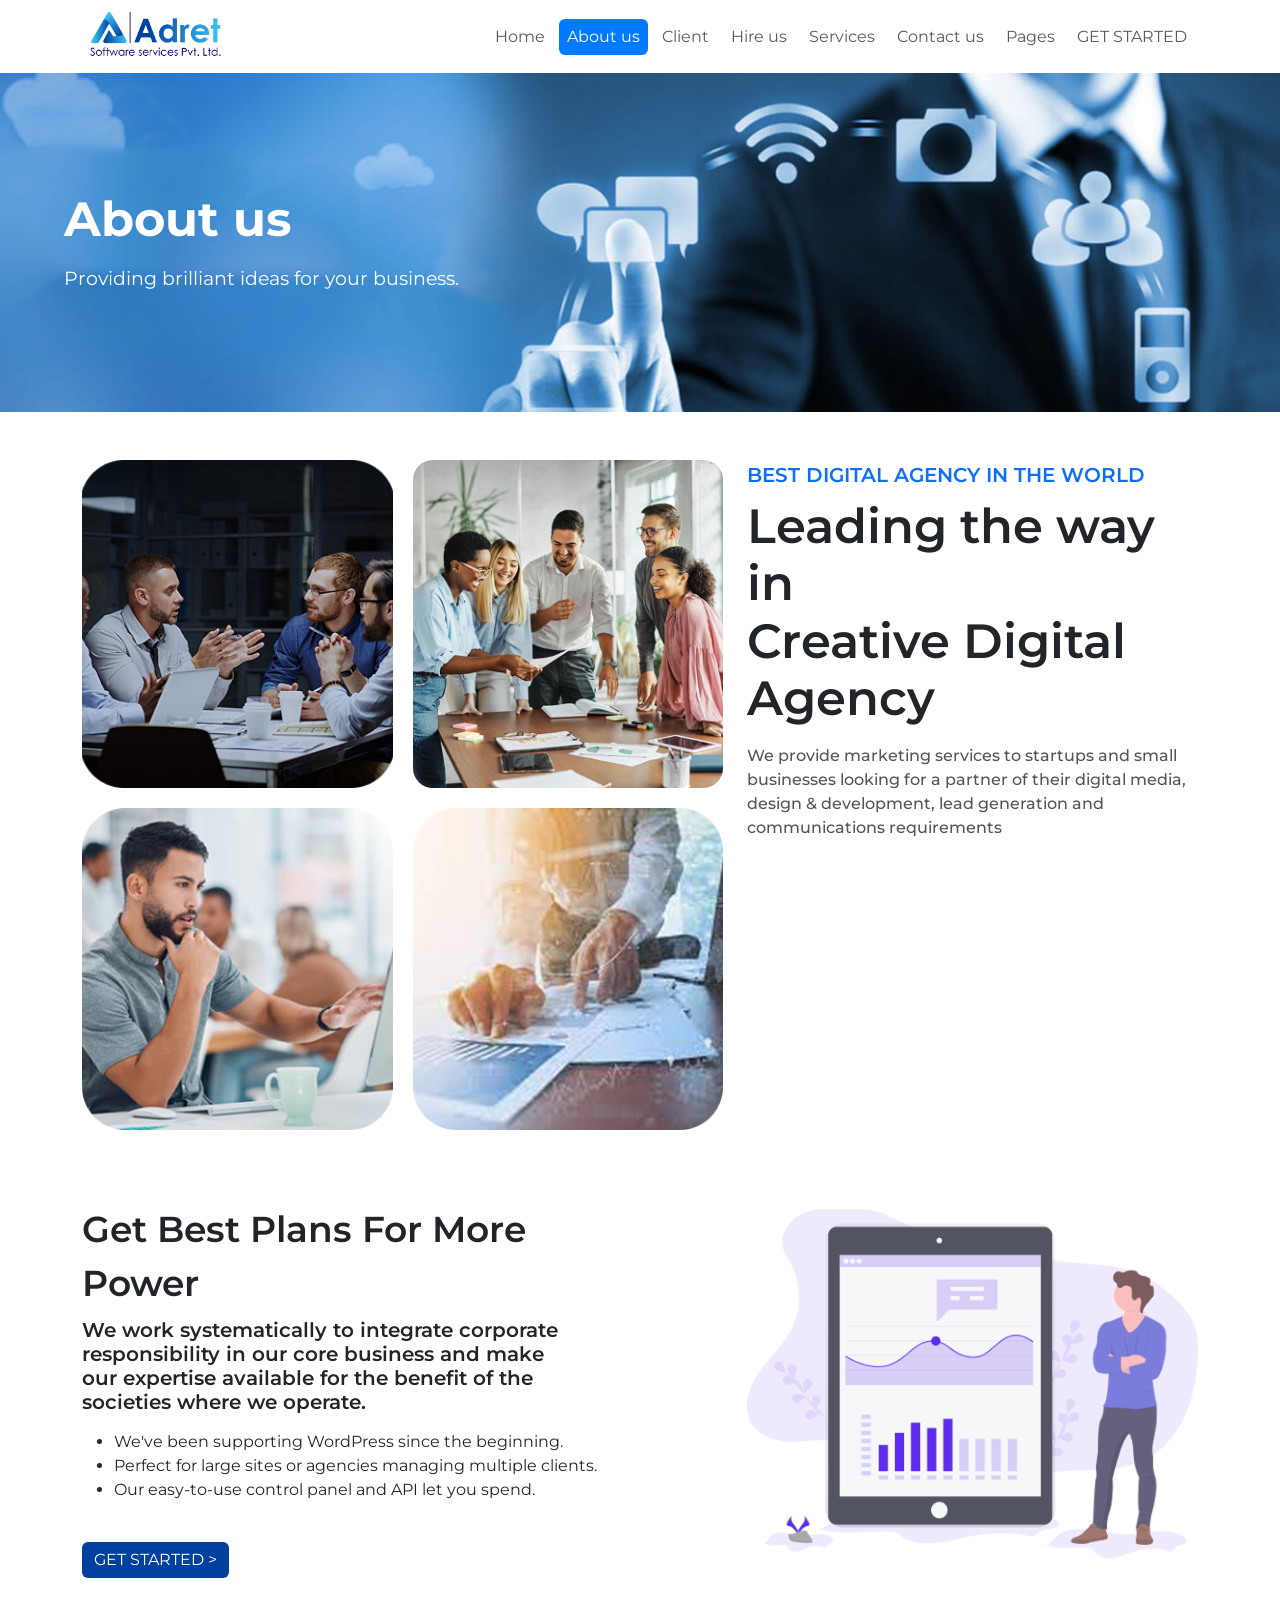
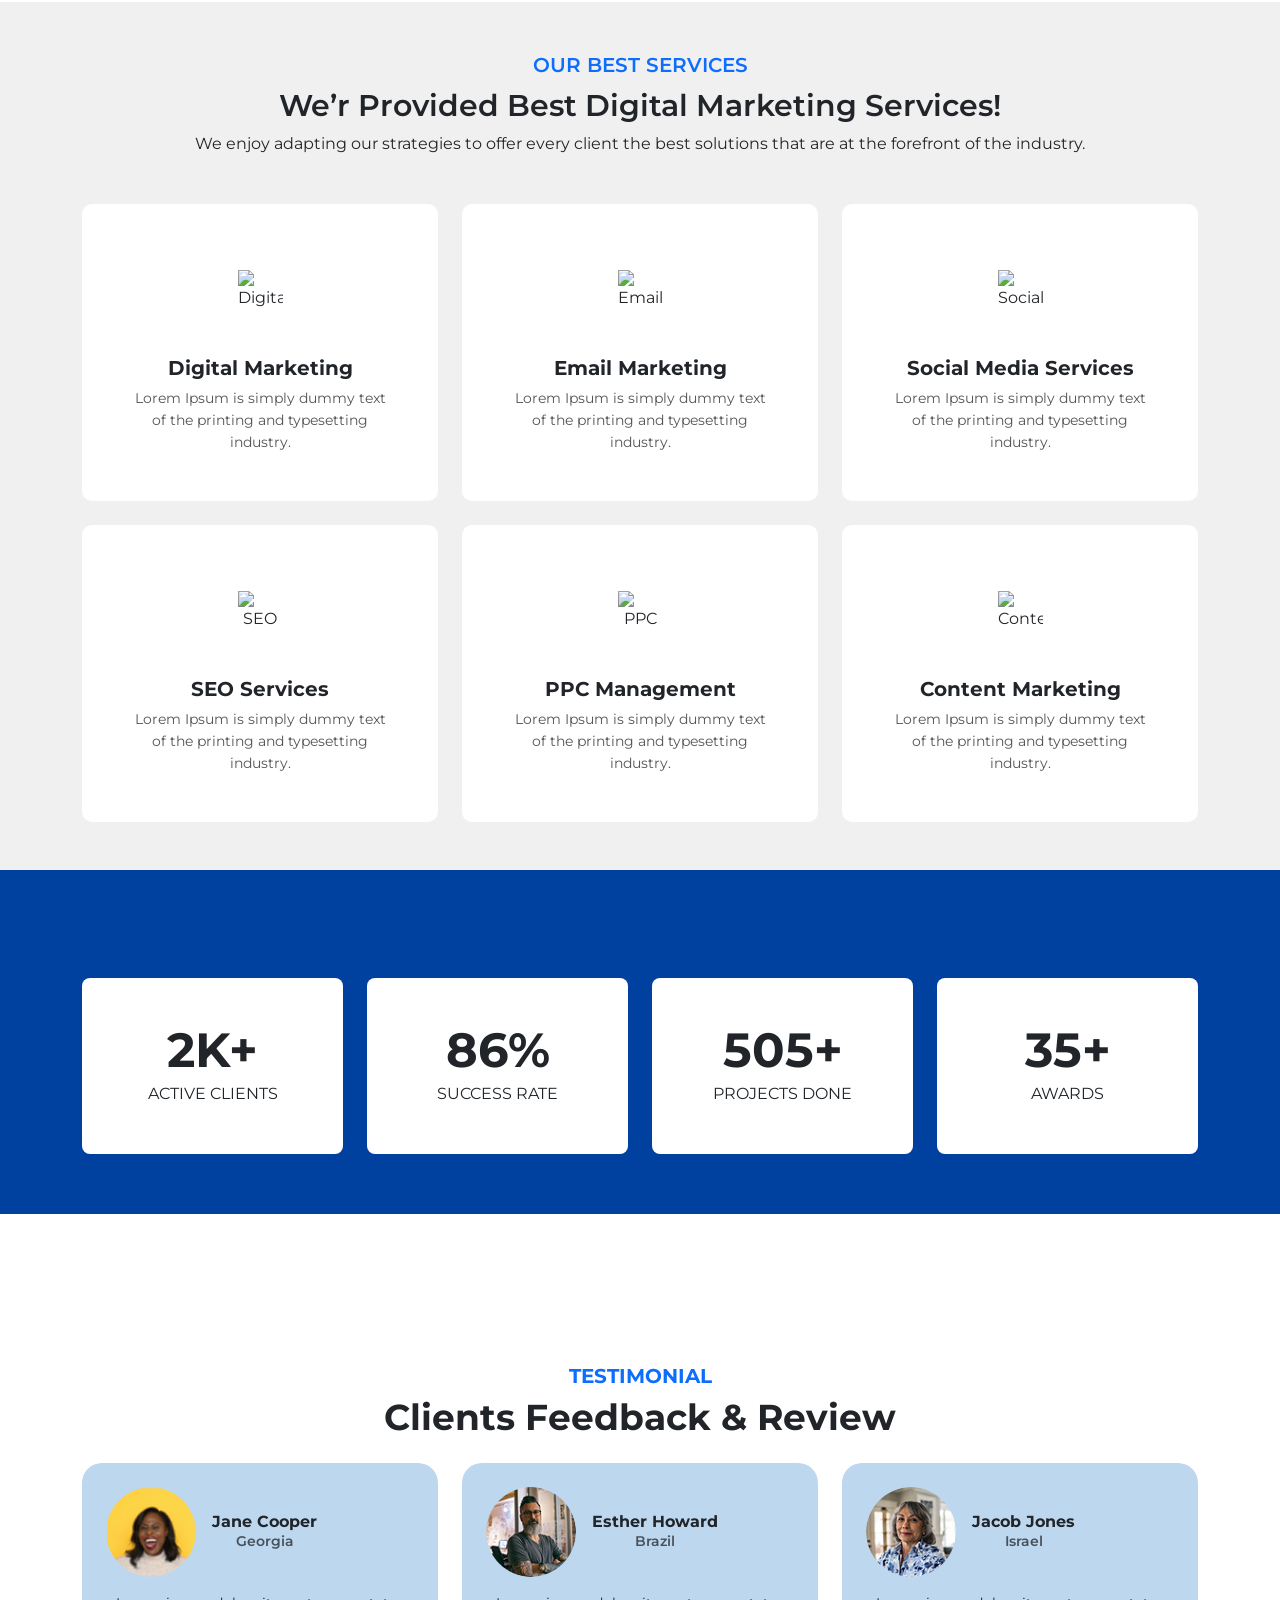
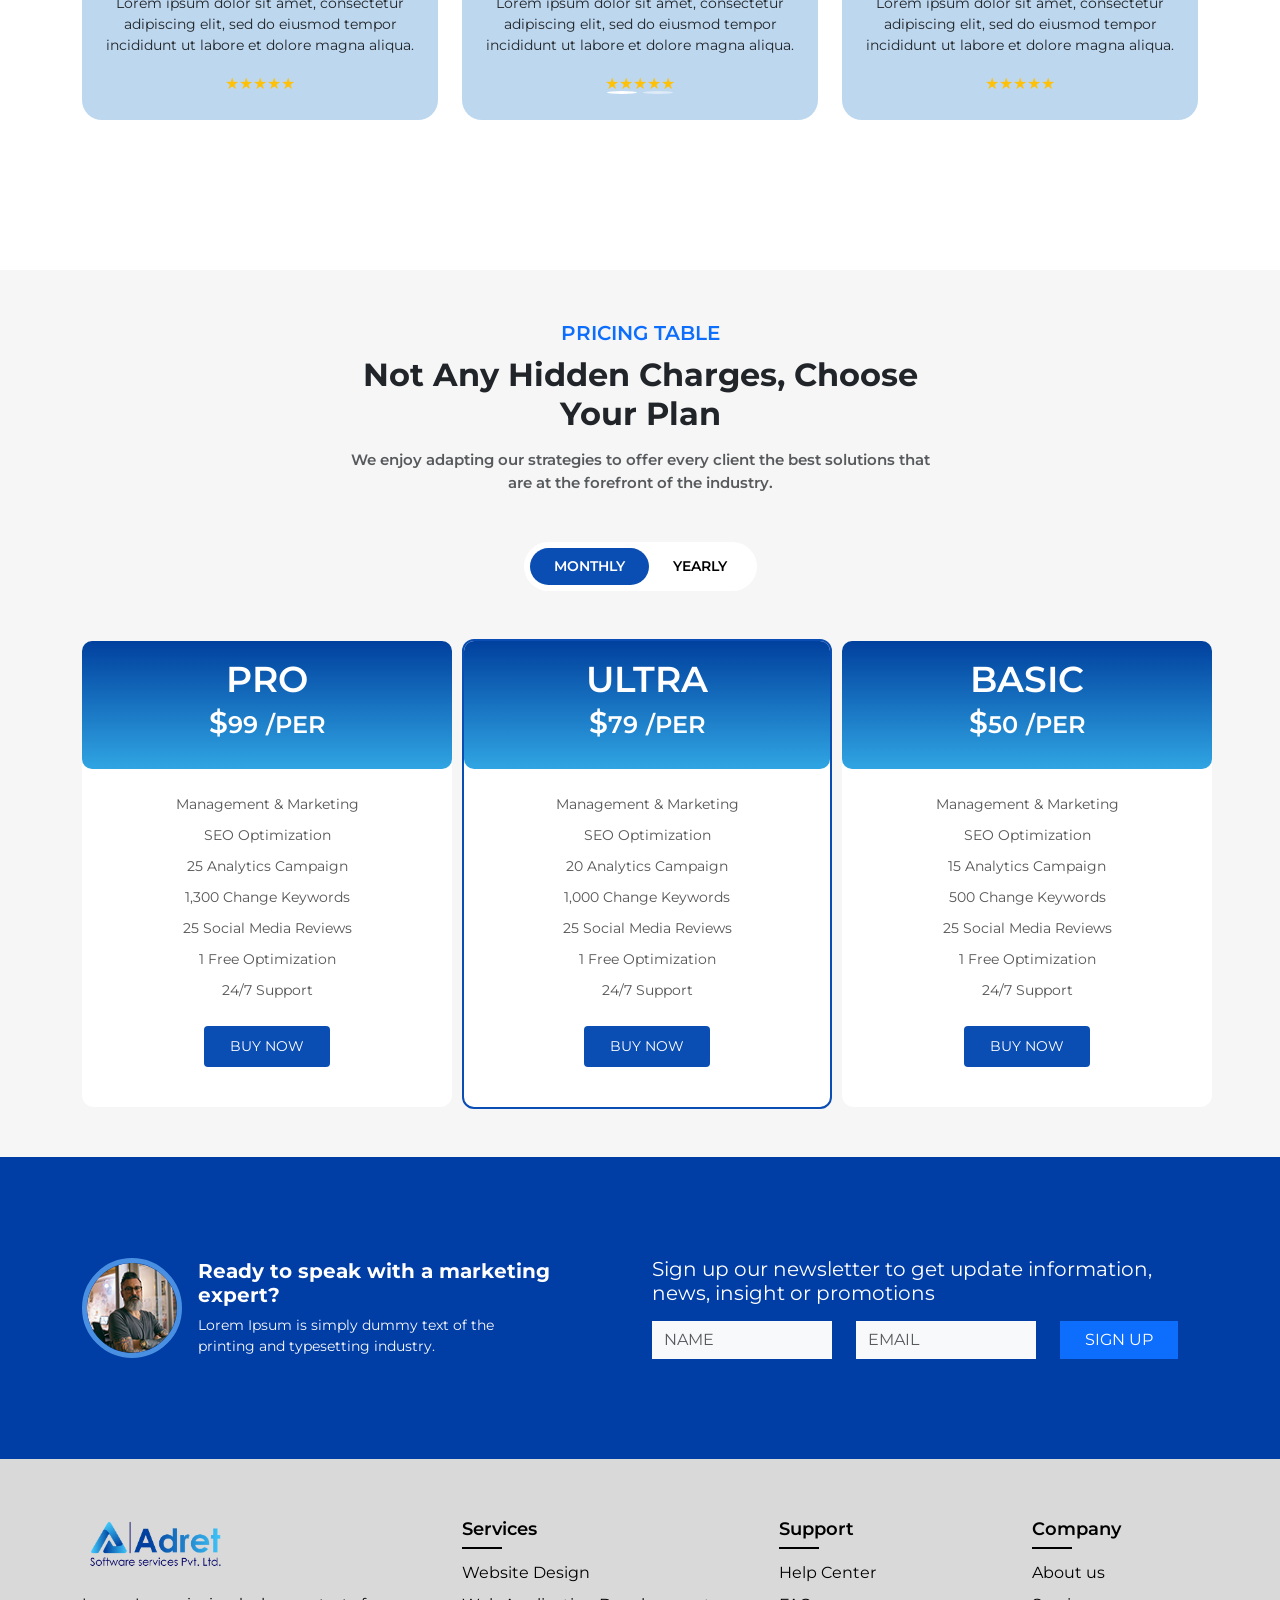
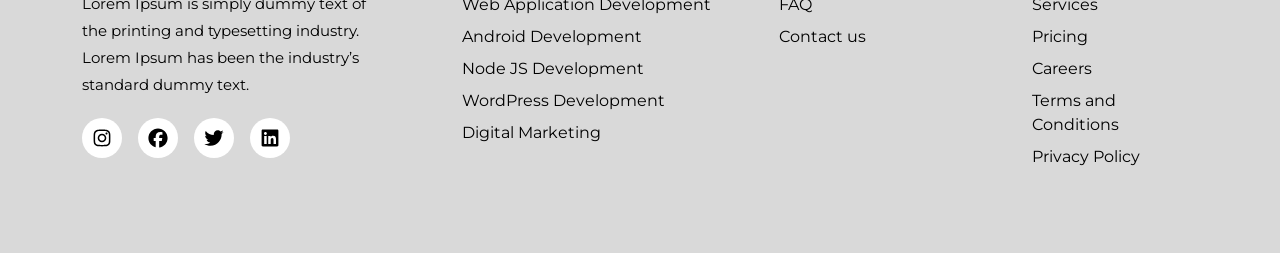
==== Aboutus.html @ 0bc22675 "added abouts us client and contact us page" ====
<!DOCTYPE html>
<html lang="en">

<head>
    <meta charset="UTF-8" />
    <meta name="viewport" content="width=device-width, initial-scale=1.0" />
    <title>Adret Software</title>
    <link rel="stylesheet" href="https://cdnjs.cloudflare.com/ajax/libs/font-awesome/7.0.1/css/all.min.css"
        integrity="sha512-2SwdPD6INVrV/lHTZbO2nodKhrnDdJK9/kg2XD1r9uGqPo1cUbujc+IYdlYdEErWNu69gVcYgdxlmVmzTWnetw=="
        crossorigin="anonymous" referrerpolicy="no-referrer" />

    <link rel="stylesheet" href="./Assets/Css/style.css" />
    <link href="https://cdn.jsdelivr.net/npm/bootstrap@5.0.2/dist/css/bootstrap.min.css" rel="stylesheet"
        integrity="sha384-EVSTQN3/azprG1Anm3QDgpJLIm9Nao0Yz1ztcQTwFspd3yD65VohhpuuCOmLASjC" crossorigin="anonymous" />
    <!-- Font Awesome CDN -->
</head>

<body>
    <!-- navbar -->
    <nav class="navbar navbar-expand-xl navbar-light py-1">
        <div class="container d-flex justify-content-between align-items-center">
            <!-- Left: Logo -->
            <a class="navbar-brand d-flex align-items-center" href="/" style="gap: 6px">
                <img src="./Assets/Images/Adret-Software.png" alt="Adret Logo"
                    style="height: 55px; object-fit: contain; display: block" />
            </a>

            <!-- Toggler (Drawer trigger for mobile) -->
            <button class="navbar-toggler d-xl-none" type="button" data-bs-toggle="offcanvas"
                data-bs-target="#mobileMenu" aria-controls="mobileMenu">
                <span class="navbar-toggler-icon"></span>
            </button>

            <!-- Desktop Navbar -->
            <div class="collapse navbar-collapse justify-content-end d-none d-xl-flex" id="navbarNavAltMarkup">
                <div class="navbar-nav align-items-center">
                    <a class="nav-link " aria-current="page" href="/">Home</a>
                    <a class="nav-link active" href="/Aboutus.html">About us</a>
                    <a class="nav-link" href="/client.html">Client</a>
                    <a class="nav-link" href="/hire-us">Hire us</a>
                    <a class="nav-link " href="/service.html">Services</a>
                    <a class="nav-link" href="/contactUs.html">Contact us</a>
                    <a class="nav-link" href="/pages">Pages</a>
                    <a class="nav-link" href="/get-started">GET STARTED</a>
                </div>
            </div>
        </div>
    </nav>

    <!-- Offcanvas Drawer for Mobile/Tablet -->
    <div class="offcanvas offcanvas-end d-xl-none" tabindex="-1" id="mobileMenu" aria-labelledby="mobileMenuLabel">
        <div class="offcanvas-header">
            <h5 class="offcanvas-title" id="mobileMenuLabel">Menu</h5>
            <button type="button" class="btn-close text-reset" data-bs-dismiss="offcanvas" aria-label="Close"></button>
        </div>
        <div class="offcanvas-body">
            <div class="navbar-nav">
                <a class="nav-link " aria-current="page" href="/">Home</a>
                <a class="nav-link active " href="/about-us">About us</a>
                <a class="nav-link" href="/client.html">Client</a>
                 <a class="nav-link" href="/hire-us">Client Hire us</a>
                <a class="nav-link " href="/service.html">Services</a>
                <a class="nav-link" href="/contact-us">Contact us</a>
                <a class="nav-link" href="/pages">Pages</a>
                <a class="nav-link" href="/get-started">GET STARTED</a>
            </div>
        </div>
    </div>

    <!-- banner section -->
    <div class="about-banner position-relative">
        <img src="./Assets/Images/about banner.png" alt="Banner" class="w-100 d-block service-banner-image" />

        <!-- keep container for alignment -->
        <div class="container">
            <div class="banner-content">
                <h1>About us</h1>
                <p>Providing brilliant ideas for
                    your business.</p>
            </div>
        </div>
    </div>

    <!-- Best Digital   -->

    <section class="creative-agency-section py-5">
        <div class="container">
            <div class="row align-items-start">

                <!-- LEFT : Image Grid -->
                <div class="col-lg-7 col-md-12 mb-4 mb-lg-0">
                    <div class="image-grid">
                        <div class="grid-item">
                            <img src="./Assets/Images/about-01.png" alt="">
                        </div>
                        <div class="grid-item">
                            <img src="./Assets/Images/about-02.png" alt="">
                        </div>
                        <div class="grid-item">
                            <img src="./Assets/Images/about-03.png" alt="">
                        </div>
                        <div class="grid-item">
                            <img src="./Assets/Images/about-04.png" alt="">
                        </div>
                    </div>
                </div>

                <!-- RIGHT : Content -->
                <div class="col-lg-5 col-md-12  ">
                    <p class="text-primary fw-semibold text-uppercase mb-2">
                        Best Digital Agency In The World
                    </p>

                    <h2 class="agency-title mb-3">
                        Leading the way in<br>Creative Digital Agency
                    </h2>

                    <p class="agency-text">
                        We provide marketing services to startups and small businesses
                        looking for a partner of their digital media, design &
                        development, lead generation and communications requirements
                    </p>
                </div>

            </div>
        </div>
    </section>


    <!-- Power-plan -->

    <section class="creative-agency-section py-4">
        <div class="container">
            <div class="row align-items-start">

                <!-- LEFT : Image Grid -->
                <div class="col-lg-7 col-md-12  ">
                    <p class="power-plan-title mb-2">
                        Get Best Plans For More <br class="power"> Power
                    </p>

                    <h2 class="power-title mb-3">
                        We work systematically to integrate corporate responsibility in our core business and make our
                        expertise available for the benefit of the societies where we operate.
                    </h2>

                    <ul class="">
                        <li>We've been supporting WordPress since the beginning.</li>
                        <li>Perfect for large sites or agencies managing multiple clients.</li>
                        <li>Our easy-to-use control panel and API let you spend.</li>
                    </ul>
                    <div class="power-button-div">
                        <button class="btn btn-primary mt-4 power-button">GET STARTED ></button>
                    </div>

                </div>


                <!-- RIGHT : Content -->
                <div class="col-lg-5 col-md-12 mb-4 mb-lg-0">

                    <div class="grid-item">
                        <img src="./Assets/Images/power-plan.png" alt="">
                    </div>


                </div>

            </div>
        </div>
    </section>





    <!-- who we offer  -->

    <section class="contact-section py-5">
        <div class="container text-center">
            <p class="text-uppercase fw-semibold text-primary mb-2">
                Our Best Services
            </p>
            <h2 class="mb-0 offer-h2">We’r Provided Best Digital Marketing Services!</h2>
            <p class=" mt-2 adapting-text">
                We enjoy adapting our strategies to offer every client the
                best solutions that are at the forefront of the industry.
            </p>

            <div class="row g-4 mt-4">
                <!-- Card 1 -->
                <div class="col-lg-4 col-md-6">
                    <div class="servicee-card p-5">
                        <div class="icon-wrapper mb-4">
                            <img src="https://cdn-icons-png.flaticon.com/512/2645/2645897.png"
                                alt="Digital Marketing" />
                        </div>
                        <h5 class="fw-bold">Digital Marketing</h5>
                        <p class="mb-0 offer-para">
                            Lorem Ipsum is simply dummy text of the printing and typesetting
                            industry.
                        </p>
                    </div>
                </div>

                <!-- Card 2 -->
                <div class="col-lg-4 col-md-6">
                    <div class="servicee-card p-5">
                        <div class="icon-wrapper mb-4">
                            <img src="https://cdn-icons-png.flaticon.com/512/646/646094.png" alt="Email Marketing" />
                        </div>
                        <h5 class="fw-bold">Email Marketing</h5>
                        <p class="mb-0 offer-para">
                            Lorem Ipsum is simply dummy text of the printing and typesetting
                            industry.
                        </p>
                    </div>
                </div>

                <!-- Card 3 -->
                <div class="col-lg-4 col-md-6">
                    <div class="servicee-card p-5">
                        <div class="icon-wrapper mb-4">
                            <img src="https://cdn-icons-png.flaticon.com/512/2165/2165004.png" alt="Social Media" />
                        </div>
                        <h5 class="fw-bold">Social Media Services</h5>
                        <p class="mb-0 offer-para">
                            Lorem Ipsum is simply dummy text of the printing and typesetting
                            industry.
                        </p>
                    </div>
                </div>

                <!-- Card 4 -->
                <div class="col-lg-4 col-md-6">
                    <div class="servicee-card p-5">
                        <div class="icon-wrapper mb-4">
                            <img src="https://cdn-icons-png.flaticon.com/512/906/906343.png" alt="SEO Services" />
                        </div>
                        <h5 class="fw-bold">SEO Services</h5>
                        <p class="mb-0 offer-para">
                            Lorem Ipsum is simply dummy text of the printing and typesetting
                            industry.
                        </p>
                    </div>
                </div>

                <!-- Card 5 -->
                <div class="col-lg-4 col-md-6">
                    <div class="servicee-card p-5">
                        <div class="icon-wrapper mb-4">
                            <img src="https://cdn-icons-png.flaticon.com/512/992/992651.png" alt="PPC Management" />
                        </div>
                        <h5 class="fw-bold">PPC Management</h5>
                        <p class="mb-0 offer-para">
                            Lorem Ipsum is simply dummy text of the printing and typesetting
                            industry.
                        </p>
                    </div>
                </div>

                <!-- Card 6 -->
                <div class="col-lg-4 col-md-6">
                    <div class="servicee-card p-5">
                        <div class="icon-wrapper mb-4">
                            <img src="https://cdn-icons-png.flaticon.com/512/2645/2645889.png"
                                alt="Content Marketing" />
                        </div>
                        <h5 class="fw-bold">Content Marketing</h5>
                        <p class="mb-0 offer-para">
                            Lorem Ipsum is simply dummy text of the printing and typesetting
                            industry.
                        </p>
                    </div>
                </div>
            </div>
        </div>
    </section>

    <!-- Awards -->

    <section class="award-section">
        <div class="container">
            <div class="row g-4 mt-4">
                <!-- Card 1 -->
                <div class="col-lg-3 col-md-6">
                    <div class="award-card p-5">

                        <h5 class="fw-bold award-title">2K+</h5>
                        <p class="mb-0 award-content">
                            ACTIVE CLIENTS
                        </p>
                    </div>
                </div>

                <!-- Card 2 -->
                <div class="col-lg-3 col-md-6">
                    <div class="award-card p-5">

                        <h5 class="fw-bold award-title">86%</h5>
                        <p class="mb-0 award-content">
                            SUCCESS RATE
                        </p>
                    </div>
                </div>

                <!-- Card 3 -->
                <div class="col-lg-3 col-md-6">
                    <div class="award-card p-5">

                        <h5 class="fw-bold award-title">505+</h5>
                        <p class="mb-0 award-content">
                            PROJECTS DONE
                        </p>
                    </div>
                </div>

                <!-- Card 4 -->
                <div class="col-lg-3 col-md-6">
                    <div class="award-card p-5">

                        <h5 class="fw-bold award-title">35+</h5>
                        <p class="mb-0 award-content">
                            AWARDS
                        </p>
                    </div>
                </div>


            </div>
        </div>
    </section>





    <!-- Testimonial -->

    <section class="testimonial-section">
        <div class="container text-center">
            <h6 class="text-primary fw-bold mb-2">TESTIMONIAL</h6>
            <h2 class="fw-bold mb-4 testimonial-paragraph">
                Clients Feedback & Review
            </h2>

            <!-- Carousel -->
            <div id="testimonialCarousel" class="carousel slide" data-bs-ride="carousel">
                <div class="carousel-inner">
                    <!-- Slide 1 -->
                    <div class="carousel-item active">
                        <div class="row justify-content-center g-4">
                            <!-- Card 1 -->
                            <div class="col-lg-4 col-md-6 col-12">
                                <div class="testimonial-card p-4">
                                    <div class="d-flex align-items-center mb-3">
                                        <img src="./Assets/Images/Ellipse 14.png" alt="Jane Cooper"
                                            class="testimonial-img me-3" />
                                        <div>
                                            <h6 class="fw-bold mb-0">Jane Cooper</h6>
                                            <p class="text-muted mb-0 small">Georgia</p>
                                        </div>
                                    </div>
                                    <p class="small mb-3">
                                        Lorem ipsum dolor sit amet, consectetur adipiscing elit,
                                        sed do eiusmod tempor incididunt ut labore et dolore magna
                                        aliqua.
                                    </p>
                                    <div class="text-warning">★★★★★</div>
                                </div>
                            </div>

                            <!-- Card 2 -->
                            <div class="col-lg-4 col-md-6 col-12">
                                <div class="testimonial-card p-4">
                                    <div class="d-flex align-items-center mb-3">
                                        <img src="./Assets/Images/Ellipse 20.png" alt="Esther Howard"
                                            class="testimonial-img me-3" />
                                        <div>
                                            <h6 class="fw-bold mb-0">Esther Howard</h6>
                                            <p class="text-muted mb-0 small">Brazil</p>
                                        </div>
                                    </div>
                                    <p class="small mb-3">
                                        Lorem ipsum dolor sit amet, consectetur adipiscing elit,
                                        sed do eiusmod tempor incididunt ut labore et dolore magna
                                        aliqua.
                                    </p>
                                    <div class="text-warning">★★★★★</div>
                                </div>
                            </div>

                            <!-- Card 3 -->
                            <div class="col-lg-4 col-md-6 col-12">
                                <div class="testimonial-card p-4">
                                    <div class="d-flex align-items-center mb-3">
                                        <img src="./Assets/Images/Ellipse 16.png" alt="Jacob Jones"
                                            class="testimonial-img me-3" />
                                        <div>
                                            <h6 class="fw-bold mb-0">Jacob Jones</h6>
                                            <p class="text-muted mb-0 small">Israel</p>
                                        </div>
                                    </div>
                                    <p class="small mb-3">
                                        Lorem ipsum dolor sit amet, consectetur adipiscing elit,
                                        sed do eiusmod tempor incididunt ut labore et dolore magna
                                        aliqua.
                                    </p>
                                    <div class="text-warning">★★★★★</div>
                                </div>
                            </div>
                        </div>
                    </div>

                    <!-- Duplicate slides for carousel looping -->
                    <div class="carousel-item">
                        <div class="row justify-content-center g-4">
                            <!-- Card 1 -->
                            <div class="col-lg-4 col-md-6 col-12">
                                <div class="testimonial-card p-4">
                                    <div class="d-flex align-items-center mb-3">
                                        <img src="./Assets/Images/Ellipse 14.png" alt="Jane Cooper"
                                            class="testimonial-img me-3" />
                                        <div>
                                            <h6 class="fw-bold mb-0">Jane Cooper</h6>
                                            <p class="text-muted mb-0 small">Georgia</p>
                                        </div>
                                    </div>
                                    <p class="small mb-3">
                                        Lorem ipsum dolor sit amet, consectetur adipiscing elit,
                                        sed do eiusmod tempor incididunt ut labore et dolore magna
                                        aliqua.
                                    </p>
                                    <div class="text-warning">★★★★★</div>
                                </div>
                            </div>

                            <!-- Card 2 -->
                            <div class="col-lg-4 col-md-6 col-12">
                                <div class="testimonial-card p-4">
                                    <div class="d-flex align-items-center mb-3">
                                        <img src="./Assets/Images/Ellipse 20.png" alt="Esther Howard"
                                            class="testimonial-img me-3" />
                                        <div>
                                            <h6 class="fw-bold mb-0">Esther Howard</h6>
                                            <p class="text-muted mb-0 small">Brazil</p>
                                        </div>
                                    </div>
                                    <p class="small mb-3">
                                        Lorem ipsum dolor sit amet, consectetur adipiscing elit,
                                        sed do eiusmod tempor incididunt ut labore et dolore magna
                                        aliqua.
                                    </p>
                                    <div class="text-warning">★★★★★</div>
                                </div>
                            </div>

                            <!-- Card 3 -->
                            <div class="col-lg-4 col-md-6 col-12">
                                <div class="testimonial-card p-4">
                                    <div class="d-flex align-items-center mb-3">
                                        <img src="./Assets/Images/Ellipse 16.png" alt="Jacob Jones"
                                            class="testimonial-img me-3" />
                                        <div>
                                            <h6 class="fw-bold mb-0">Jacob Jones</h6>
                                            <p class="text-muted mb-0 small">Israel</p>
                                        </div>
                                    </div>
                                    <p class="small mb-3">
                                        Lorem ipsum dolor sit amet, consectetur adipiscing elit,
                                        sed do eiusmod tempor incididunt ut labore et dolore magna
                                        aliqua.
                                    </p>
                                    <div class="text-warning">★★★★★</div>
                                </div>
                            </div>
                        </div>
                    </div>
                </div>

                <!-- Dots -->
                <div class="carousel-indicators mt-4">
                    <button type="button" data-bs-target="#testimonialCarousel" data-bs-slide-to="0"
                        class="active"></button>
                    <button type="button" data-bs-target="#testimonialCarousel" data-bs-slide-to="1"></button>
                </div>
            </div>
        </div>
    </section>

    <!-- pricing Table -->

    <section class="pricing-table py-5">
        <div class="container">
            <!-- Heading -->
            <div class="text-center mb-5">
                <p class="text-uppercase text-primary fw-semibold mb-2">
                    Pricing Table
                </p>
                <h2 class="fw-bold mb-3">
                    Not Any Hidden Charges, Choose<br>
                    Your Plan
                </h2>
                <p class="text-muted mx-auto pricing-desc">
                    We enjoy adapting our strategies to offer every client the best
                    solutions that are at the forefront of the industry.
                </p>
            </div>

            <!-- Toggle -->
            <div class="pricing-toggle mb-5">
                <button class="toggle-btn active" data-plan="monthly">MONTHLY</button>
                <button class="toggle-btn" data-plan="yearly">YEARLY</button>
            </div>

            <!-- Cards -->
            <div class="row g-4 justify-content-center align-items-center">
                <!-- PRO -->
                <div class="col-lg-4 col-md-12">
                    <div class="pricing-card">
                        <div class="pricing-header">
                            <h4>PRO</h4>
                            <h3>
                                $<span class="price" data-monthly="99" data-yearly="899">99</span>
                                <span>/PER</span>
                            </h3>
                        </div>
                        <ul>
                            <li>Management & Marketing</li>
                            <li>SEO Optimization</li>
                            <li>25 Analytics Campaign</li>
                            <li>1,300 Change Keywords</li>
                            <li>25 Social Media Reviews</li>
                            <li>1 Free Optimization</li>
                            <li>24/7 Support</li>
                        </ul>
                        <a href="#" class="btn btn-primary">BUY NOW</a>
                    </div>
                </div>

                <!-- ULTRA -->
                <div class="col-lg-4 col-md-12">
                    <div class="pricing-card active">
                        <div class="pricing-header">
                            <h4>ULTRA</h4>
                            <h3>
                                $<span class="price" data-monthly="79" data-yearly="699">79</span>
                                <span>/PER</span>
                            </h3>
                        </div>
                        <ul>
                            <li>Management & Marketing</li>
                            <li>SEO Optimization</li>
                            <li>20 Analytics Campaign</li>
                            <li>1,000 Change Keywords</li>
                            <li>25 Social Media Reviews</li>
                            <li>1 Free Optimization</li>
                            <li>24/7 Support</li>
                        </ul>
                        <a href="#" class="btn btn-primary">BUY NOW</a>
                    </div>
                </div>

                <!-- BASIC -->
                <div class="col-lg-4 col-md-12">
                    <div class="pricing-card">
                        <div class="pricing-header">
                            <h4>BASIC</h4>
                            <h3>
                                $<span class="price" data-monthly="50" data-yearly="499">50</span>
                                <span>/PER</span>
                            </h3>
                        </div>
                        <ul>
                            <li>Management & Marketing</li>
                            <li>SEO Optimization</li>
                            <li>15 Analytics Campaign</li>
                            <li>500 Change Keywords</li>
                            <li>25 Social Media Reviews</li>
                            <li>1 Free Optimization</li>
                            <li>24/7 Support</li>
                        </ul>
                        <a href="#" class="btn btn-primary">BUY NOW</a>
                    </div>
                </div>
            </div>
        </div>
    </section>




    <!--marketing expert section -->

    <section class="expert-section">
        <div class="container">
            <div class="row align-items-center text-white">
                <!-- Left Content -->
                <div class="col-lg-6 col-md-12 d-flex align-items-center mb-4 mb-lg-0">
                    <div class="d-flex align-items-center">
                        <div class="me-3">
                            <img src="./Assets/Images/Ellipse 20.png" alt="Expert" class="expert-img" />
                        </div>
                        <div>
                            <h5 class="fw-bold mb-2 section-h2">
                                Ready to speak with a marketing expert?
                            </h5>
                            <p class="mb-0 small text-light section-para">
                                Lorem Ipsum is simply dummy text of the printing and
                                typesetting industry.
                            </p>
                        </div>
                    </div>
                </div>

                <!-- Right Content -->
                <div class="col-lg-6 col-md-12">
                    <h6 class="fw-normal mb-3 right-heading">
                        Sign up our newsletter to get update information, news, insight or
                        promotions
                    </h6>
                    <form class="d-flex flex-wrap gap-4">
                        <input type="text" class="form-control bg-light border-0 rounded-0" style="width: 180px"
                            placeholder="NAME" />
                        <input type="email" class="form-control bg-light border-0 rounded-0" style="width: 180px"
                            placeholder="EMAIL" />

                        <button type="submit" class="btn btn-primary rounded-0 px-4">
                            SIGN UP
                        </button>
                    </form>
                </div>
            </div>
        </div>
    </section>

    <!-- footer -->

    <footer class="footer ">
        <div class="container">
            <div class="row">
                <!-- Logo Section (4 columns) -->
                <div class="col-lg-4 col-md-12 mb-4 text-center text-lg-start">
                    <img src="./Assets/Images/Adret-Software.png" alt="Adret Logo" class="mb-3"
                        style="max-width: 150px" />
                    <p class="footer-paragraph">
                        Lorem Ipsum is simply dummy text of the printing and typesetting
                        industry. Lorem Ipsum has been the industry’s standard dummy text.
                    </p>

                    <div class="social-icons mt-3 d-flex justify-content-center justify-content-lg-start gap-3">
                        <a href="#"><img src="./Assets/Images/instagram-brands-solid-full.svg" alt="" /></a>
                        <a href="#"><img src="./Assets/Images/facebook-brands-solid-full.svg" alt="" /></a>
                        <a href="#"><img src="./Assets/Images/twitter-brands-solid-full.svg" alt="" /></a>
                        <a href="#"><img src="./Assets/Images/linkedin-brands-solid-full.svg" alt="" /></a>
                    </div>

                    <!-- Social Icons Below Paragraph -->
                </div>

                <!-- Links Section (8 columns divided into 3) -->
                <div class="col-lg-8 col-md-12">
                    <div class="row">
                        <div class="col-md-5 col-12 mb-4 mb-md-0">
                            <h5>Services</h5>
                            <ul class="list-unstyled">
                                <li><a href="#" class="text-black">Website Design</a></li>
                                <li>
                                    <a href="#" class="text-black">Web Application Development</a>
                                </li>
                                <li>
                                    <a href="#" class="text-black">Android Development</a>
                                </li>
                                <li>
                                    <a href="#" class="text-black">Node JS Development</a>
                                </li>
                                <li>
                                    <a href="#" class="text-black">WordPress Development</a>
                                </li>
                                <li><a href="#" class="text-black">Digital Marketing</a></li>
                            </ul>
                        </div>
                        <div class="col-md-4 col-12 mb-4 mb-md-0">
                            <h5>Support</h5>
                            <ul class="list-unstyled">
                                <li><a href="#" class="text-black">Help Center</a></li>
                                <li><a href="#" class="text-black">FAQ</a></li>
                                <li><a href="#" class="text-black">Contact us</a></li>
                            </ul>
                        </div>
                        <div class="col-md-3 col-12 mb-4 mb-md-0">
                            <h5>Company</h5>
                            <ul class="list-unstyled">
                                <li><a href="#" class="text-black">About us</a></li>
                                <li><a href="#" class="text-black">Services</a></li>
                                <li><a href="#" class="text-black">Pricing</a></li>
                                <li><a href="#" class="text-black">Careers</a></li>
                                <li>
                                    <a href="#" class="text-black">Terms and Conditions</a>
                                </li>
                                <li><a href="#" class="text-black">Privacy Policy</a></li>
                            </ul>
                        </div>
                    </div>
                </div>
            </div>
        </div>
    </footer>

    <!-- bootstrap javascript -->
    <script src="https://cdn.jsdelivr.net/npm/bootstrap@5.0.2/dist/js/bootstrap.bundle.min.js"
        integrity="sha384-MrcW6ZMFYlzcLA8Nl+NtUVF0sA7MsXsP1UyJoMp4YLEuNSfAP+JcXn/tWtIaxVXM"
        crossorigin="anonymous"></script>
    <script>
        const toggleButtons = document.querySelectorAll(".toggle-btn");
        const prices = document.querySelectorAll(".price");

        toggleButtons.forEach(button => {
            button.addEventListener("click", () => {
                toggleButtons.forEach(btn => btn.classList.remove("active"));
                button.classList.add("active");

                const plan = button.dataset.plan;

                prices.forEach(price => {
                    price.textContent =
                        plan === "monthly"
                            ? price.dataset.monthly
                            : price.dataset.yearly;
                });
            });
        });
    </script>

</body>

</html>
---- Assets/Css/style.css ----
/* Import Montserrat Font */
@import url('https://fonts.googleapis.com/css2?family=Montserrat:wght@300;400;500;600;700&display=swap');

body {
  margin: 0;
  padding: 0;
  box-sizing: border-box;
}

/* Global Font */
* {
  font-family: 'Montserrat', sans-serif !important;
  box-sizing: border-box;
}

/* Navbar Active Link */
.navbar-nav .nav-link.active {
  background-color: #007bff;
  /* Bootstrap primary blue */
  color: #fff !important;
  border-radius: 6px;
  padding: 6px 14px;
}

.offcanvas .navbar-nav .nav-link.active {
  background-color: #007bff;
  color: #ffffff !important;
}


.navbar-nav .nav-link {
  margin: 0 3px;
  /* horizontal space between links */
  padding: 6px 2px;
  /* a bit of internal padding for clickable area */
  border-radius: 6px;
  transition: all 0.3s ease;
}

/* ===== Navbar Fix: Keep Logo and Hamburger in Same Line ===== */

.navbar {
  position: relative;
  z-index: 10;

}

.navbar .container,
.navbar .container-fluid {
  display: flex !important;
  justify-content: space-between !important;
  align-items: center !important;
  flex-wrap: nowrap !important;
  /* prevents wrapping */
}

.navbar-brand {
  display: flex;
  align-items: center;
  margin: 0;
  flex-direction: row !important;
}

.navbar-toggler {
  margin-left: auto;
  /* pushes toggler to right */
  border: none;
}

/* optional: adjust spacing for smaller screens */
@media (max-width: 768px) {
  .navbar {
    padding: 0.5rem 1rem;
  }

  .navbar-brand img {
    height: 48px !important;
  }
}

/* === Mobile Drawer Styling === */
.offcanvas {
  background-color: #ffffff;
  width: 200px;
  /* drawer width */
}

.offcanvas .nav-link {
  color: #000 !important;
  font-weight: 600;
  margin: 10px 0;
}

.offcanvas .nav-link.active {
  color: #0a4db3 !important;
}




.banner {
  position: relative;
  width: 100%;
  overflow: hidden;
}

.banner img {
  width: 100%;
  height: auto;
  display: block;
}

/* Banner content on the left */
.banner-content {
  position: absolute;
  top: 50%;
  left: 5%;
  transform: translateY(-50%);
  text-align: left;
  color: white;
  width: 100% !important;
  z-index: 2;
}

.banner-content h2 {
  color: #fff;
}

/* Optional overlay for better text visibility */
.banner::after {
  content: "";
  position: absolute;
  top: 0;
  left: 0;
  width: 100%;
  height: 100%;
  background: rgba(0, 0, 0, 0.4);
  z-index: 1;
}

h2 {
  font-size: 36px;
  font-weight: bold;
  color: #fff;
}

.banner-content h1 {
  font-size: 48px;
  font-weight: bold;
  margin: 15px 0px;
}

.banner-content p {
  font-size: 1.2rem;
  line-height: 1.5;
}

/* ===== Responsive ===== */

/* Tablet */
@media (max-width: 992px) {
  .banner-content {
    left: 5%;
    max-width: 60%;
  }

  .banner-content h1 {
    font-size: 2rem;
  }

  .banner-content p {
    font-size: 1rem;
  }

  .banner {
    position: relative;
    width: 100%;
    overflow: hidden;
    height: 350px;
  }
}

/* Mobile */
@media (max-width: 576px) {
  .banner-content {
    top: auto;
    bottom: 10%;
    left: 50%;
    transform: translateX(-50%);
    text-align: center;
    max-width: 90%;
  }

  .banner-content h1 {
    font-size: 1.6rem;
  }

  .banner-content p {
    font-size: 0.95rem;
  }

  .banner img {
    width: 100%;
    height: auto;
    display: block;
    height: 100%;
  }
}

.content-section {
  background-color: white;
  padding: 80px 0;
}

.text-section h2 {
  font-size: 36px;
  color: #000000;
  /* accent color, change as needed */
  font-weight: 600;
  max-width: 400px;
  margin: 20px 0px;
  font-family: Montserrat;
}

.text-section h4 {
  font-size: 20px;
  font-weight: 600;
  margin-top: 0px;
  margin-bottom: 20px;
  color: #00409E;
  font-family: Montserrat;
}

.text-section p {
  font-size: 20px;
  color: #000000;
  margin-bottom: 25px;
  line-height: 1.6;
  font-family: Montserrat;
  font-weight: 500;
  max-width: 500px;
}

.text-section .btn {
  background-color: #00409E;
  color: white;
  padding: 10px 25px;
  border: none;
  transition: all 0.3s ease;
  font-size: 15px;
  font-weight: 600;
}

.text-section .btn:hover {
  background-color: #0056b3;
}

/* Responsive adjustments */
@media (max-width: 768px) {
  .text-section {
    text-align: center;
    margin-bottom: 30px;

  }

  .content-section {
    padding: 50px 0px;
  }

  .text-section h1 {
    font-size: 2rem;
    text-align: center;
    max-width: 100% !important;
  }

  .text-section p {
    font-size: 1rem;
    text-align: center;
    max-width: 100%;
  }

  .text-section h2 {
    font-size: 28px;
  }
}

.experience-tag {
  position: absolute;
  bottom: -90px;
  right: -90px;
  background-color: #fff;
  color: #00409E;
  width: 150px;
  height: 150px;
  border-radius: 50%;
  display: flex;
  flex-direction: column;
  align-items: center;
  justify-content: center;
  text-align: center;
  box-shadow: 0 4px 15px rgba(0, 0, 0, 0.2);
}

.experience-tag h3 {
  font-size: 2rem;
  font-weight: 700;
  margin: 0;
  margin-bottom: 5px;
}

.experience-tag p {
  font-size: 0.9rem;
  margin: 0;
}

/* Responsive */
@media (max-width: 768px) {
  .text-section {
    text-align: center;
    margin-bottom: 40px;
  }

  .experience-tag {
    position: static;
    margin: 20px auto 0;
  }
}

/* didgital solution */

.main-section {
  background-color: #F0F0F0;
  /* main div background */
  padding: 60px 0px;
}

.heading {
  color: #000;
  margin-bottom: 36px;
  font-weight: 600;
  max-width: 715px;

}

.header-section {
  width: 100%;
  text-align: center;
  margin-bottom: 50px;
}

.heading {
  width: 715px;
  margin: 0 auto;
  font-family: Montserrat;
}


/* Card Styling */
.card {
  border-radius: 10px;
  box-shadow: 0 4px 12px rgba(0, 0, 0, 0.1);
  transition: transform 0.2s;
  background-color: #00409E !important;
}

.card:hover {
  transform: translateY(-5px);
}

.card-body h5 {
  font-weight: 600;
}

.card-body p {
  color: #fff;
}

@media (max-width: 992px) {

  /* tablets */
  .heading {
    width: 100%;
    /* almost full width */
    font-size: 1.8rem;
  }
}

@media (max-width: 576px) {

  /* mobiles */
  .heading {
    width: 100%;
    font-size: 1.5rem;
  }
}

.custom-card {
  background-color: #00409E;
  color: #fff;
  border-radius: 10px;
  height: 100%;
  box-shadow: 0 4px 12px rgba(0, 0, 0, 0.1);
  transition: transform 0.3s;
}

.custom-card:hover {
  transform: translateY(-5px);
}

.card-icon {
  width: 80px;
  height: 80px;
  object-fit: contain;
  margin-bottom: 10px;
}

/* Responsive spacing for small screens */
@media (max-width: 576px) {
  .custom-card {
    padding: 20px;
  }

  .card-icon {
    width: 40px;
    height: 40px;
  }
}

.main-section-potential {
  background-color: #fff;
  padding: 60px 0px;
}

.custom-card-potential {
  background-color: #F0F0F0;
}

.card-icon-potential {
  width: 60px;
  height: 60px;
}

.custom-card-potential {
  background-color: #F0F0F0;
  /* Blue background */
  border-radius: 15px;
  /* Rounded corners for the card */
  text-align: center;
  padding: 2rem;
  color: #000;
  /* White text for contrast */
  position: relative;
  min-height: 320px;
}

.card-icon-potential {
  width: 100px;
  /* Icon size */
  height: 100px;
  border-radius: 50%;
  /* Makes the image circular */
  object-fit: cover;
  display: block;
  margin: 0 auto 1rem;
  /* Centers the icon and adds bottom margin */
  background-color: #00409E;
  /* Optional: white circle behind icon */
  padding: 10px;
  /* Optional: spacing inside the circle */
}


/* ---------- CLEAN FOOTER STYLE ---------- */
.footer {
  background-color: #D9D9D9;
  /* Light grey background */
  color: #000;
  /* Default black text */
  padding: 60px 0;
  font-family: "Poppins", sans-serif;
}

/* Headings (Services, Support, Company) */
.footer h5 {
  font-size: 18px;
  font-weight: 600;
  margin-bottom: 20px;
  color: #000;
  position: relative;
}

.footer h5::after {
  content: "";
  position: absolute;
  bottom: -8px;
  left: 0;
  width: 40px;
  height: 2px;
  background-color: #000;
  /* Blue accent underline */
}

/* Paragraphs */
.footer p {
  font-size: 15px;
  line-height: 1.8;
  color: #000;
  margin-bottom: 20px;
  max-width: 100%;
}

/* Anchor links */
.footer a {
  color: #000;
  /* Black links */
  text-decoration: none;
  display: inline-block;
  margin-bottom: 8px;
  transition: all 0.3s ease;
}

.footer a:hover {
  color: #0d6efd;
  /* Blue hover */
  transform: translateX(3px);
}

/* Social Icons */
.footer .social-icons {
  display: flex;
  align-items: center;
  gap: 12px;
}

.footer .social-icons a {
  color: #000;
  font-size: 18px;
  transition: all 0.3s ease;
}

.footer .social-icons a:hover {
  color: #0d6efd;
  transform: translateY(-2px);
}

/* Logo */
.footer img.footer-logo {
  max-width: 160px;
  margin-bottom: 15px;
}

/* Responsive Layout */
@media (max-width: 991px) {
  .footer {
    text-align: center;
  }

  .footer .social-icons {
    justify-content: center;
  }

  .footer h5::after {
    left: 50%;
    transform: translateX(-50%);
  }

  .footer p {
    font-size: 14px;
    max-width: 100% !important;
  }
}

@media (max-width: 576px) {
  .footer {
    padding: 0px 0;
  }

  .footer p {
    font-size: 14px;
    max-width: 100%;
  }
}

.footer .social-icons a {
  display: inline-flex;
  align-items: center;
  justify-content: center;
  width: 40px;
  height: 40px;
  background-color: #fff;
  /* Blue background */
  color: #fff;
  border-radius: 50%;
  transition: transform 0.3s, background-color 0.3s;
  text-decoration: none;
}

.footer .social-icons a:hover {
  transform: translateY(-3px);
  background-color: #00409E;
  /* Yellow on hover */
  color: #fff;
}

.footer .social-icons a img {
  width: 24px;
  height: 24px;
}

.footer .social-icons a img:hover {
  color: #fff;
}

/* section */

.expert-section {
  background-color: #00409E;
  /* same deep blue */
  padding: 100px 0px !important;
}

.expert-img {
  width: 100px;
  height: 100px;
  border-radius: 50%;
  border: 5px solid #4a90e2;
  object-fit: cover;
}


.section-h2 {
  font-size: 20xp;
  font-weight: 600;
  max-width: 400px;
  margin-bottom: 10px;
}

.right-heading {
  font-size: 20px;
}

.section-para {
  max-width: 300px;
}

/* Responsive tweaks */
@media (max-width: 769px) {
  .expert-section {
    text-align: center;
    padding: 50px 0px !important;
  }

  .expert-img {
    margin-bottom: 15px;
  }

  /* .d-flex.align-items-center {
    flex-direction: column !important;
  } */
  form {
    justify-content: center;
  }

  .expert-section form {
    flex-direction: column;
    align-items: stretch;
  }

  .expert-section form input,
  .expert-section form button {
    width: 100%;
    max-width: 100%;
  }

  @media (max-width: 768px) {
    .expert-section form {
      flex-direction: column;
      align-items: stretch;
    }

    .expert-section form input,
    .expert-section form button {
      width: 100% !important;
    }
  }

  .section-para {
    max-width: 100%;
  }

}

.testimonial-section {
  background-color: #fff;
  padding: 150px 0px !important;
}

.testimonial-card {
  background-color: #86B5E18A;
  border-radius: 20px;
  transition: transform 0.3s ease;
  height: 100%;
}

.testimonial-card:hover {
  transform: translateY(-5px);
}

.testimonial-img {
  width: 90px;
  height: 90px;
  border-radius: 50%;
  object-fit: cover;
}

.testimonial-paragraph {
  font-size: 36px;
  font-weight: 600;
  margin-bottom: 30px !important;
}

/* Dots */
.carousel-indicators [data-bs-target] {
  background-color: #003da5;
  width: 5px;
  height: 5px;
  border-radius: 50%;
}

.carousel-indicators .active {
  background-color: #002b73;
}

/* Responsive adjustments */
@media (max-width: 991px) {
  .testimonial-card {
    margin: 0 auto;
    max-width: 500px;
  }
}

@media (max-width: 768px) {
  .testimonial-img {
    width: 50px;
    height: 50px;
  }

}


/* === WHY CHOOSE US SECTION === */

.why-section {
  background-color: #0a4db3;
  color: #ffffff;
  padding: 80px 0px !important;
  position: relative;
}


.why-section h6 {
  font-size: 14px;
  letter-spacing: 1px;
  font-weight: 600;
  color: #ffffff;
  text-transform: uppercase;
}

.why-section h2 {
  font-size: 34px;
  font-weight: 700;
  line-height: 1.4;
  margin-bottom: 20px;
}

.why-section p {
  color: #d9e3f0;
  font-size: 16px;
  line-height: 1.7;
}

/* Right column small headings */
.why-section .fw-bold {
  color: #ffffff;
  font-size: 16px;
  font-weight: 600;
  line-height: 1.5;
}

/* === STATS BOX === */
.stats-box {
  background: #ffffff;
  color: #0a4db3;
  padding: 50px 0;
  margin-top: 150px;
  box-shadow: 0px -4px 20px rgba(0, 0, 0, 0.5);
  /* ✅ added subtle shadow */
  border-radius: 4px;
  /* optional: slight curve for smooth edges */
  position: absolute;
  bottom: -120px;
  width: 93%;
}

.stats-box h3 {
  font-size: 36px;
  font-weight: 800;
  margin-bottom: 5px;
}

.stats-box p {
  font-size: 15px;
  color: #000000;
  font-weight: 600;
  letter-spacing: 0.5px;
}

/* === RESPONSIVE === */
@media (max-width: 992px) {
  .why-section {
    text-align: center;
    padding: 60px 0 0;
  }

  .why-section h2 {
    font-size: 28px;
  }

  .stats-box h3 {
    font-size: 28px;
  }

  .stats-box p {
    font-size: 14px;
  }
}

@media (max-width: 576px) {
  .why-section {
    padding: 50px 0 0;
  }

  .why-section h2 {
    font-size: 24px;
  }

  .why-section p {
    font-size: 14px;
  }

  .stats-box {
    padding: 30px 0;
    width: 100%;
  }

  .stats-box h3 {
    font-size: 24px;
  }
}

/*  */

body {
  margin: 0;
  padding: 0;
  font-family: "Poppins", sans-serif;
}

.team-section {
  background-color: #00409E;
  padding: 100px 0;
  position: relative;
  overflow: hidden;
}

.team-section .content-area {
  z-index: 2;
}

.team-section h2 {
  font-size: 2rem;
  line-height: 1.4;
}

.icon-circle {
  width: 50px;
  height: 50px;
  background: white;
  border-radius: 50%;
  display: flex;
  align-items: center;
  justify-content: center;
  flex-shrink: 0;
}

.icon-circle img {
  width: 25px;
  height: 25px;
}

.image-area {
  position: relative;
}

.image-area img {
  width: 100%;
  max-width: 500px;
  position: relative;
  top: 40px;
  /* Lowered slightly for the same look */
  border-radius: 15px;
  box-shadow: 0 5px 20px rgba(0, 0, 0, 0.15);
}

/* RESPONSIVE */
@media (max-width: 992px) {
  .team-section {
    padding: 60px 0;
  }

  .team-section h2 {
    font-size: 1.7rem;
  }

  .image-area img {
    top: 20px;
  }
}

@media (max-width: 576px) {
  .team-section {
    padding: 50px 0;
    text-align: center;
  }

  .feature-item {
    justify-content: center;
  }

  .icon-circle {
    margin-bottom: 10px;
  }

  .image-area img {
    top: 15px;
    width: 90%;
  }
}


/* who we offer */

body {
  font-family: "Poppins", sans-serif;
  background-color: #fff;
  color: #000;
  margin: 0;
}

.services-section {
  background-color: #ffffff;
}

.text-primary {
  color: #004aad !important;
  font-weight: 600;
  font-size: 20px;
}

.service-card {
  background-color: #f1f1f1;
  border-radius: 4px;
  transition: all 0.3s ease;
  height: 100%;
}

.service-card:hover {
  background-color: #004aad;
  color: #fff;
  transform: translateY(-5px);
}

.service-card:hover p {
  color: #eaeaea;
}

.servicee-card {
  background-color: #fff;
  border-radius: 10px;
  transition: all 0.3s ease;
  height: 100%;
}

.servicee-card:hover {
  background-color: #004aad;
  color: #fff;
  transform: translateY(-5px);
}

.servicee-card:hover p {
  color: #eaeaea;
}

.adapting-text {
  font-size: 16px;
}

.icon-wrapper {
  width: 80px;
  height: 80px;
  background-color: #fff;
  border-radius: 50%;
  display: flex;
  justify-content: center;
  align-items: center;
  margin: 0 auto;
}

.offer-h2 {
  font-weight: 600 !important;
  font-size: 30px;
}

.icon-wrapper img {
  width: 45px;
  height: 45px;
}

h2 {
  font-size: 20px;
  color: #000;
  font-weight: 500 !important;
}

.offer-para {
  font-size: 0.9rem;
  color: #555;
}

/* Responsive */
@media (max-width: 768px) {
  .service-card {
    padding: 2rem;
  }

  h2 {
    font-size: 18px !important;
    font-weight: 500;
  }

  .icon-wrapper {
    width: 70px;
    height: 70px;
  }

  .icon-wrapper img {
    width: 38px;
    height: 38px;
  }
}

/* trusted organization */

.trusted-section {
  background-color: #f0f0f0;
  padding: 100px 0px;
}

.trusted-section h2 {
  font-size: 36px;
  line-height: 1.4;
  margin-bottom: 10px;

}


.trusted-section p {
  max-width: 600px;
  margin: 0 auto;
  font-size: 0.95rem;
}

.brand-box {
  border: 1px solid #ddd;
  background-color: #fff;
  height: 100px;
  display: flex;
  justify-content: center;
  align-items: center;
  padding: 10px;
  transition: all 0.3s ease;
  border-radius: 4px;
}

.brand-box img {
  max-height: 70px;
  width: auto;
  filter: grayscale(100%);
  transition: filter 0.3s ease, transform 0.3s ease;
}

.brand-box:hover img {
  filter: grayscale(0%);
  transform: scale(1.05);
}

@media (max-width: 576px) {
  .trusted-section h2 {
    font-size: 1.3rem;
  }

  .brand-box {
    height: 80px;
  }
}


.service-item {
  display: flex;
  align-items: center;
  border-bottom: 1px solid #ccc;
  padding: 10px 0;
  font-weight: 500;
  width: 70%;
}

.service-item i {
  color: #0d6efd;
  margin-right: 10px;
  font-size: 18px;
}

/* SERVICE PAGE CSS */



/* Navbar Active Link */
.navbar-nav .nav-link.active {
  background-color: #007bff;
  /* Bootstrap primary blue */
  color: #fff !important;
  border-radius: 6px;
  padding: 6px 14px;
}


.navbar-nav .nav-link {
  margin: 0 3px;
  /* horizontal space between links */
  padding: 6px 2px;
  /* a bit of internal padding for clickable area */
  border-radius: 6px;
  transition: all 0.3s ease;
}

/* ===== Navbar Fix: Keep Logo and Hamburger in Same Line ===== */

.navbar {
  position: relative;
  z-index: 10;
}

.navbar .container,
.navbar .container-fluid {
  display: flex !important;
  justify-content: space-between !important;
  align-items: center !important;
  flex-wrap: nowrap !important;
  /* prevents wrapping */
}

.navbar-brand {
  display: flex;
  align-items: center;
  margin: 0;
  flex-direction: row !important;
}

.navbar-toggler {
  margin-left: auto;
  /* pushes toggler to right */
  border: none;
}

/* optional: adjust spacing for smaller screens */
@media (max-width: 768px) {
  .navbar {
    padding: 0.5rem 1rem;
  }

  .navbar-brand img {
    height: 48px !important;
  }
}

/* === Mobile Drawer Styling === */
.offcanvas {
  background-color: #ffffff;
  width: 200px;
  /* drawer width */
}

.offcanvas .nav-link {
  color: #000 !important;
  font-weight: 600;
  margin: 10px 0;
}

.offcanvas .nav-link.active {
  color: #0a4db3 !important;
}




.banner {
  position: relative;
  width: 100%;
  overflow: hidden;
}

.banner img {
  width: 100%;
  height: auto;
  display: block;
}

/* Banner content on the left */
.banner-content {
  position: absolute;
  top: 50%;
  left: 5%;
  transform: translateY(-50%);
  text-align: left;
  color: white;
  max-width: 40%;
  z-index: 2;
}

.banner-content h2 {
  color: #fff;
}

/* Optional overlay for better text visibility */
.banner::after {
  content: "";
  position: absolute;
  top: 0;
  left: 0;
  width: 100%;
  height: 100%;
  background: rgba(0, 0, 0, 0.4);
  z-index: 1;
}

h2 {
  font-size: 36px;
  font-weight: bold;
  color: #fff;
}

.banner-content h1 {
  font-size: 48px;
  font-weight: bold;
  margin: 15px 0px;
}

.banner-content p {
  font-size: 1.2rem;
  line-height: 1.5;
}

/* ===== Responsive ===== */

/* Tablet */
@media (max-width: 992px) {
  .banner-content {
    left: 5%;
    max-width: 60%;
  }

  .banner-content h1 {
    font-size: 2rem;
  }

  .banner-content p {
    font-size: 1rem;
  }
}

/* Mobile */
@media (max-width: 576px) {
  .banner-content {
    top: auto;
    bottom: 10%;
    left: 50%;
    transform: translateX(-50%);
    text-align: center;
    max-width: 90%;
  }

  .banner-content h1 {
    font-size: 1.6rem;
  }

  .banner-content p {
    font-size: 0.95rem;
  }
}

.content-section {
  background-color: white;
  padding: 80px 0;
}

.text-section h2 {
  font-size: 36px;
  color: #000000;
  /* accent color, change as needed */
  font-weight: 600;
  max-width: 400px;
  margin: 20px 0px;
  font-family: Montserrat;
}

.text-section h4 {
  font-size: 20px;
  font-weight: 600;
  margin-top: 0px;
  margin-bottom: 20px;
  color: #00409E;
  font-family: Montserrat;
}

.text-section p {
  font-size: 20px;
  color: #000000;
  margin-bottom: 25px;
  line-height: 1.6;
  font-family: Montserrat;
  font-weight: 500;
  max-width: 500px;
}

.text-section .btn {
  background-color: #00409E;
  color: white;
  padding: 10px 25px;
  border: none;
  transition: all 0.3s ease;
  font-size: 15px;
  font-weight: 600;
}

.text-section .btn:hover {
  background-color: #0056b3;
}

/* Responsive adjustments */
@media (max-width: 768px) {
  .text-section {
    text-align: center;
    margin-bottom: 30px;

  }

  .content-section {
    padding: 50px 0px;
  }

  .text-section h1 {
    font-size: 2rem;
    text-align: center;
    max-width: 100% !important;
  }

  .text-section p {
    font-size: 1rem;
    text-align: center;
    max-width: 100%;
  }

  .text-section h2 {
    font-size: 28px;
  }
}

.experience-tag-service {
  position: absolute;
  bottom: -20px;
  right: -90px;
  background-color: #fff;
  color: #00409E;
  width: 150px;
  height: 150px;
  border-radius: 50%;
  display: flex;
  flex-direction: column;
  align-items: center;
  justify-content: center;
  text-align: center;
  box-shadow: 0 4px 15px rgba(0, 0, 0, 0.2);
}

.experience-tag-service h3 {
  font-size: 2rem;
  font-weight: 700;
  margin: 0;
  margin-bottom: 5px;
}

.experience-tag-service p {
  font-size: 0.9rem;
  margin: 0;
}

/* Responsive */
@media (max-width: 768px) {
  .text-section {
    text-align: center;
    margin-bottom: 40px;
  }

  .experience-tag-service {
    position: static;
    margin: 20px auto 0;
  }
}

/* didgital solution */

.main-section {
  background-color: #F0F0F0;
  /* main div background */
  padding: 60px 0px;
}

.heading {
  color: #000;
  margin-bottom: 36px;
  font-weight: 600;
  max-width: 715px;

}

.header-section {
  width: 100%;
  text-align: center;
  margin-bottom: 50px;
}

.heading {
  width: 715px;
  margin: 0 auto;
  font-family: Montserrat;
}


/* Card Styling */
.card {
  border-radius: 10px;
  box-shadow: 0 4px 12px rgba(0, 0, 0, 0.1);
  transition: transform 0.2s;
  background-color: #00409E !important;
}

.card:hover {
  transform: translateY(-5px);
}

.card-body h5 {
  font-weight: 600;
}

.card-body p {
  color: #fff;
}

@media (max-width: 992px) {

  /* tablets */
  .heading {
    width: 100%;
    /* almost full width */
    font-size: 1.8rem;
  }
}

@media (max-width: 576px) {

  /* mobiles */
  .heading {
    width: 100%;
    font-size: 1.5rem;
  }
}

.custom-card {
  background-color: #00409E;
  color: #fff;
  border-radius: 10px;
  height: 100%;
  box-shadow: 0 4px 12px rgba(0, 0, 0, 0.1);
  transition: transform 0.3s;
}

.custom-card:hover {
  transform: translateY(-5px);
}

.card-icon {
  width: 80px;
  height: 80px;
  object-fit: contain;
  margin-bottom: 10px;
}

/* Responsive spacing for small screens */
@media (max-width: 576px) {
  .custom-card {
    padding: 20px;
  }

  .card-icon {
    width: 40px;
    height: 40px;
  }
}

.main-section-potential {
  background-color: #fff;
  padding: 60px 0px;
}

.custom-card-potential {
  background-color: #F0F0F0;
}

.card-icon-potential {
  width: 60px;
  height: 60px;
}

.custom-card-potential {
  background-color: #F0F0F0;
  /* Blue background */
  border-radius: 15px;
  /* Rounded corners for the card */
  text-align: center;
  padding: 2rem;
  color: #000;
  /* White text for contrast */
  position: relative;
  min-height: 320px;
}

.card-icon-potential {
  width: 100px;
  /* Icon size */
  height: 100px;
  border-radius: 50%;
  /* Makes the image circular */
  object-fit: cover;
  display: block;
  margin: 0 auto 1rem;
  /* Centers the icon and adds bottom margin */
  background-color: #00409E;
  /* Optional: white circle behind icon */
  padding: 10px;
  /* Optional: spacing inside the circle */
}


/* ---------- CLEAN FOOTER STYLE ---------- */
.footer {
  background-color: #D9D9D9;
  /* Light grey background */
  color: #000;
  /* Default black text */
  padding: 60px 0;
  font-family: "Poppins", sans-serif;
}

/* Headings (Services, Support, Company) */
.footer h5 {
  font-size: 18px;
  font-weight: 600;
  margin-bottom: 20px;
  color: #000;
  position: relative;
}

.footer h5::after {
  content: "";
  position: absolute;
  bottom: -8px;
  left: 0;
  width: 40px;
  height: 2px;
  background-color: #000;
  /* Blue accent underline */
}

/* Paragraphs */
.footer p {
  font-size: 15px;
  line-height: 1.8;
  color: #000;
  margin-bottom: 20px;
  max-width: 300px;
}

/* Anchor links */
.footer a {
  color: #000;
  /* Black links */
  text-decoration: none;
  display: inline-block;
  margin-bottom: 8px;
  transition: all 0.3s ease;
}

.footer a:hover {
  color: #0d6efd;
  /* Blue hover */
  transform: translateX(3px);
}

/* Social Icons */
.footer .social-icons {
  display: flex;
  align-items: center;
  gap: 12px;
}

.footer .social-icons a {
  color: #000;
  font-size: 18px;
  transition: all 0.3s ease;
}

.footer .social-icons a:hover {
  color: #0d6efd;
  transform: translateY(-2px);
}

/* Logo */
.footer img.footer-logo {
  max-width: 160px;
  margin-bottom: 15px;
}

/* Responsive Layout */
@media (max-width: 991px) {
  .footer {
    text-align: center;
  }

  .footer .social-icons {
    justify-content: center;
  }

  .footer h5::after {
    left: 50%;
    transform: translateX(-50%);
  }
}

@media (max-width: 576px) {
  .footer {
    padding: 40px 0;
  }

  .footer p {
    font-size: 14px;
    max-width: 100%;
  }
}

.footer .social-icons a {
  display: inline-flex;
  align-items: center;
  justify-content: center;
  width: 40px;
  height: 40px;
  background-color: #fff;
  /* Blue background */
  color: #fff;
  border-radius: 50%;
  transition: transform 0.3s, background-color 0.3s;
  text-decoration: none;
}

.footer .social-icons a:hover {
  transform: translateY(-3px);
  background-color: #00409E;
  /* Yellow on hover */
  color: #fff;
}

.footer .social-icons a img {
  width: 24px;
  height: 24px;
}

.footer .social-icons a img:hover {
  color: #fff;
}

/* section */

.expert-section {
  background-color: #003da5;
  /* same deep blue */
  padding: 100px 0px !important;
}

.expert-img {
  width: 100px;
  height: 100px;
  border-radius: 50%;
  border: 5px solid #4a90e2;
  object-fit: cover;
}


.section-h2 {
  font-size: 20xp;
  font-weight: 600;
  max-width: 400px;
  margin-bottom: 10px;
}

.right-heading {
  font-size: 20px;
}

.section-para {
  max-width: 300px;
}

/* Responsive tweaks */
@media (max-width: 768px) {
  .expert-section {
    text-align: center;
  }

  .expert-img {
    margin-bottom: 15px;
  }

  /* .d-flex.align-items-center {
    flex-direction: column !important;
  } */
  form {
    justify-content: center;
  }

  .expert-section form {
    flex-direction: column;
    align-items: stretch;
  }

  .expert-section form input,
  .expert-section form button {
    width: 100%;
    max-width: 100%;
  }

  @media (max-width: 768px) {
    .expert-section form {
      flex-direction: column;
      align-items: stretch;
    }

    .expert-section form input,
    .expert-section form button {
      width: 100% !important;
    }
  }

  .section-para {
    max-width: 100%;
  }

}

.testimonial-section {
  background-color: #fff;
  padding: 150px 0px !important;
}

.testimonial-card {
  background-color: #86B5E18A;
  border-radius: 20px;
  transition: transform 0.3s ease;
  height: 100%;
}

.testimonial-card:hover {
  transform: translateY(-5px);
}

.testimonial-img {
  width: 90px;
  height: 90px;
  border-radius: 50%;
  object-fit: cover;
}

.testimonial-paragraph {
  font-size: 36px;
  font-weight: 600;
  margin-bottom: 30px !important;
}

/* Dots */
.carousel-indicators [data-bs-target] {
  background-color: #003da5;
  width: 5px;
  height: 5px;
  border-radius: 50%;
}

.carousel-indicators .active {
  background-color: #002b73;
}

/* Responsive adjustments */
@media (max-width: 991px) {
  .testimonial-card {
    margin: 0 auto;
    max-width: 500px;
  }
}

@media (max-width: 768px) {
  .testimonial-img {
    width: 50px;
    height: 50px;
  }

  .testimonial-section {
    background-color: #fff;
    padding: 20px 0px !important;
    margin-top: 18%;
  }

  .service-banner-image {
    height: 171px !important;
  }

}

@media (max-width: 500px) {


  .testimonial-section {
    background-color: #fff;
    padding: 20px 0px !important;
    margin-top: 38%;
  }



}

.service-banner::after {
  content: "";
  position: absolute;
  top: 0;
  left: 0;
  width: 100%;
  height: 100%;
  background: rgba(0, 0, 0, 0.4);
  z-index: 1;
}



/* === WHY CHOOSE US SECTION === */

.why-section {
  background-color: #0a4db3;
  color: #ffffff;
  padding: 80px 0 0;
}

.why-section h6 {
  font-size: 14px;
  letter-spacing: 1px;
  font-weight: 600;
  color: #ffffff;
  text-transform: uppercase;
}

.why-section h2 {
  font-size: 34px;
  font-weight: 700;
  line-height: 1.4;
  margin-bottom: 20px;
}

.why-section p {
  color: #d9e3f0;
  font-size: 16px;
  line-height: 1.7;
}

/* Right column small headings */
.why-section .fw-bold {
  color: #ffffff;
  font-size: 16px;
  font-weight: 600;
  line-height: 1.5;
}

/* === STATS BOX === */
.stats-box {
  background: #ffffff;
  color: #0a4db3;
  padding: 50px 0;
  margin-top: 150px;
  box-shadow: 0px -4px 20px rgba(0, 0, 0, 0.1);
  /* ✅ added subtle shadow */
  border-radius: 4px;
  /* optional: slight curve for smooth edges */
}

.stats-box h3 {
  font-size: 36px;
  font-weight: 800;
  margin-bottom: 5px;
}

.stats-box p {
  font-size: 15px;
  color: #000000;
  font-weight: 600;
  letter-spacing: 0.5px;
}

/* === RESPONSIVE === */
@media (max-width: 992px) {
  .why-section {
    text-align: center;
    padding: 60px 0 0;
  }

  .why-section h2 {
    font-size: 28px;
  }

  .stats-box h3 {
    font-size: 28px;
  }

  .stats-box p {
    font-size: 14px;
  }
}

@media (max-width: 576px) {
  .why-section {
    padding: 50px 0 0;
  }

  .why-section h2 {
    font-size: 24px;
  }

  .why-section p {
    font-size: 14px;
  }

  .stats-box {
    padding: 30px 0;
  }

  .stats-box h3 {
    font-size: 24px;
  }
}

/*  */

body {
  margin: 0;
  padding: 0;
  font-family: "Poppins", sans-serif;
}

.team-section {
  background-color: #004aad;
  padding: 100px 0;
  position: relative;
  overflow: hidden;
}

.team-section .content-area {
  z-index: 2;
}

.team-section h2 {
  font-size: 2rem;
  line-height: 1.4;
}

.icon-circle {
  width: 50px;
  height: 50px;
  background: white;
  border-radius: 50%;
  display: flex;
  align-items: center;
  justify-content: center;
  flex-shrink: 0;
}

.icon-circle img {
  width: 25px;
  height: 25px;
}

.image-area {
  position: relative;
}

.image-area img {
  width: 100%;
  max-width: 500px;
  position: relative;
  top: 40px;
  /* Lowered slightly for the same look */
  border-radius: 15px;
  box-shadow: 0 5px 20px rgba(0, 0, 0, 0.15);
}

/* RESPONSIVE */
@media (max-width: 992px) {
  .team-section {
    padding: 60px 0;
  }

  .team-section h2 {
    font-size: 1.7rem;
  }

  .image-area img {
    top: 20px;
  }
}

@media (max-width: 576px) {
  .team-section {
    padding: 50px 0;
    text-align: center;
  }

  .feature-item {
    justify-content: center;
  }

  .icon-circle {
    margin-bottom: 10px;
  }

  .image-area img {
    top: 15px;
    width: 90%;
  }
}


/* who we offer */

body {
  font-family: "Poppins", sans-serif;
  background-color: #fff;
  color: #000;
  margin: 0;
}

.services-section {
  background-color: #ffffff;
}

.text-primary {
  color: #004aad !important;
  font-weight: 600;
  font-size: 20px;
}

.service-card {
  background-color: #f1f1f1;
  border-radius: 4px;
  transition: all 0.3s ease;
  height: 100%;
}

.service-card:hover {
  background-color: #004aad;
  color: #fff;
  transform: translateY(-5px);
}

.service-card:hover p {
  color: #eaeaea;
}

.icon-wrapper {
  width: 80px;
  height: 80px;
  background-color: #fff;
  border-radius: 50%;
  display: flex;
  justify-content: center;
  align-items: center;
  margin: 0 auto;
}

.offer-h2 {
  font-weight: 600 !important;
  font-size: 30px;
}

.icon-wrapper img {
  width: 45px;
  height: 45px;
}

h2 {
  font-size: 20px;
  color: #000;
  font-weight: 500 !important;
}

.offer-para {
  font-size: 0.9rem;
  color: #555;
}

/* Responsive */
@media (max-width: 768px) {
  .service-card {
    padding: 2rem;
  }

  h2 {
    font-size: 18px !important;
    font-weight: 500;
  }

  .icon-wrapper {
    width: 70px;
    height: 70px;
  }

  .icon-wrapper img {
    width: 38px;
    height: 38px;
  }
}

/* trusted organization */

.trusted-section {
  background-color: #f0f0f0;
  padding: 100px 0px;
}

.trusted-section h2 {
  font-size: 36px;
  line-height: 1.4;
  margin-bottom: 10px;

}


.trusted-section p {
  max-width: 600px;
  margin: 0 auto;
  font-size: 0.95rem;
}

.brand-box {
  border: 1px solid #ddd;
  background-color: #fff;
  height: 100px;
  display: flex;
  justify-content: center;
  align-items: center;
  padding: 10px;
  transition: all 0.3s ease;
  border-radius: 4px;
}

.brand-box img {
  max-height: 70px;
  width: auto;
  filter: grayscale(100%);
  transition: filter 0.3s ease, transform 0.3s ease;
}

.brand-box:hover img {
  filter: grayscale(0%);
  transform: scale(1.05);
}

@media (max-width: 576px) {
  .trusted-section h2 {
    font-size: 1.3rem;
  }

  .brand-box {
    height: 80px;
  }
}


.service-item {
  display: flex;
  align-items: center;
  border-bottom: 2px solid #ccc;
  padding: 10px 0;
  font-weight: 700;
}

.service-item i {
  color: #0d6efd;
  margin-right: 10px;
  font-size: 18px;
}


.email-section {
  display: flex;
  margin-top: 25px;
  width: 60%;
}

.email-section input {
  flex: 1;
  border: 1px solid #ccc;
  border-radius: 0;
  padding: 10px;
  outline: none;
}

.email-section .btn {
  border-radius: 0;
  font-weight: 600;
  background-color: #0d6efd;
  border: none;
  white-space: nowrap;
}

.email-section .btn:hover {
  background-color: #0045c5;
}

/* Responsive tweaks for smaller screens */
@media (max-width: 576px) {
  .services-section h2 {
    font-size: 28px;
  }

  .email-section {
    flex-direction: column;
    width: 100%;
  }

  .email-section input,
  .email-section .btn {
    width: 100%;
    border-radius: 0;
    margin-top: 8px;
  }

  .service-item {
    width: 100%;
  }
}

@media (max-width: 769px) {
  .services-section h2 {
    font-size: 28px;
  }

  .email-section {
    flex-direction: column;
    width: 100%;
  }

  .service-item {
    width: 100%;
  }
}


/* contact */

.contact-form h6 {
  font-weight: 600;
  letter-spacing: 1px;
  text-transform: uppercase;
}

.contact-form .form-control {
  border-radius: 4px;
  height: 45px;
}

.contact-form textarea.form-control {
  height: auto;
}

.contact-form button {
  background-color: #0a4db3;
  border: none;
  border-radius: 4px;
}

.text-muted {
  font-weight: 600;
}

.contact-form .form-control {
  background-color: #e6e6e6;
  /* inputs slightly darker */
  border: none;
  border-radius: 4px;
  height: 45px;
}

.contact-form textarea.form-control {
  height: auto;
}

.contact-form .form-control::placeholder {
  color: #777;
}

.contact-form .btn-primary {
  background-color: #0a4db3;
  border: none;
  padding: 10px 28px;
  font-weight: 500;
}

/* Tablet & Mobile */
@media (max-width: 991.98px) {
  .contact-form {
    margin-bottom: 30px;
    /* space below form */
  }
}

/* Mobile only */
@media (max-width: 575.98px) {
  .contact-form {
    padding: 5px;
    text-align: center;
  }

  .contact-form h6,
  .contact-form h2,
  .contact-form p {
    text-align: center;
  }

  .contact-form .btn {
    width: 100%;
    /* full width button on mobile */
  }
}

.contact-section {
  background-color: #F0F0F0;
  padding: 80px 0px !important;
}

.contact-card {
  background: #fff;
  padding: 30px 15px;
  border-radius: 8px;
  height: 100%;
  width: 320px;
}

.contact-inner {
  display: flex;
  align-items: center;
  gap: 16px;
  justify-content: space-around;
}

.icon-wrapperr {
  width: 48px;
  height: 48px;
  background-color: #0a4db3;
  color: #fff;
  border-radius: 50%;
  display: flex;
  align-items: center;
  justify-content: center;
  flex-shrink: 0;
  margin: 0px;
}

.icon-wrapper i {
  font-size: 20px;
}

.contact-content h6 {
  font-size: 15px;
  font-weight: 600;
  margin-bottom: 4px;
}

.contact-content p {
  font-size: 14px;
  color: #555;
  margin: 0;
}

/* About us  */

.creative-agency-section {
  background-color: #fff;
}

/* IMAGE GRID */
.image-grid {
  display: grid;
  grid-template-columns: repeat(2, 1fr);
  gap: 20px;
}

.grid-item img {
  width: 100%;
  height: 100%;
  object-fit: cover;
  border-radius: 20px;
}

/* TEXT */
.agency-title {
  font-size: 48px;
  font-weight: 600 !important;
  line-height: 120%;
  font-family: Open Sans;
}

.agency-text {
  font-size: 16px;
  color: #555;
  max-width: 480px;
  font-weight: 500;
}

/* TABLET */
@media (max-width: 991.98px) {
  .agency-title {
    font-size: 28px;
  }

  .image-grid {
    max-width: 500px;
    margin: 0 auto;
  }
}

/* MOBILE */
@media (max-width: 575.98px) {
  .image-grid {
    grid-template-columns: 1fr;
  }

  .agency-title {
    font-size: 24px;
    text-align: center;
  }

  .agency-text,
  .creative-agency-section p {
    text-align: center;
    margin: 0 auto;
  }

  .power-button-div {
    display: flex;
    justify-content: center;
    margin-bottom: 60px;
  }

  .power-title {
    width: 100%;
    text-align: center;
    font-size: 16px;
  }

  .testimonial-section {
    margin-top: 0px;
  }

  .power-plan-title {
    font-size: 18px !important;
    font-weight: 600;
    line-height: 100%;
    margin-bottom: 20px !important;
  }

  .power {
    display: none;
  }
}

.power-title {
  font-size: 20px;
  font-weight: 600 !important;
  line-height: 120%;
  font-family: Open Sans;
  max-width: 500px;
}

.power-button {
  background-color: #00409E !important;
  border: none !important;
}

.power-plan-title {
  font-size: 36px !important;
  font-weight: 600;
}

.award-section {
  padding: 60px 0px;
  background-color: #00409E;
}

.award-card {
  padding: 40px 20px;
  background-color: #fff;
  display: flex;
  flex-direction: column;
  justify-content: center;
  align-items: center;
  border-radius: 8px;
}

.award-title {
  font-size: 48px;
  font-weight: 600;
  line-height: 100%;
}

award-contant {
  font-size: 20px;
  font-weight: 400;
  line-height: 100%;
}

.pricing-table {
  padding: 60px 0px;
  background-color: #F0F0F0;
}

.pricing-table {
  background-color: #f6f6f6;
}

.pricing-desc {
  max-width: 600px;
  font-size: 15px;
}

/* Toggle */
.pricing-toggle {
  display: flex;
  justify-content: center;
  background: #fff;
  border-radius: 50px;
  padding: 6px;
  width: fit-content;
  margin: 0 auto;
}

.pricing-toggle button {
  border: none;
  background: transparent;
  padding: 8px 24px;
  border-radius: 30px;
  font-weight: 600;
  font-size: 14px;
  cursor: pointer;
}

.pricing-toggle .active {
  background: #0a4db3;
  color: #fff;
}

/* Card */
.pricing-card {
  background: #fff;
  border-radius: 12px;
  padding: 0px 0px 40px 0px;
  text-align: center;
  height: 100%;
  width: 370px;
}

.pricing-card.active {
  border: 2px solid #0a4db3;
}

.pricing-header {
  background: linear-gradient(to bottom, #00409E, #30A5E3);
  color: #fff;
  padding: 20px;
  border-radius: 10px;
  margin-bottom: 25px;
}

.pricing-header h4 {
  font-weight: 600;
  font-size: 36px;
  line-height: 100%;
}

.pricing-header h3 {
  font-size: 30px;
  font-weight: 600;
}

.pricing-header span {
  font-size: 24px;
  font-weight: 600;
}

/* Features */
.pricing-card ul {
  list-style: none;
  padding: 0;
  margin-bottom: 25px;
}

.pricing-card ul li {
  font-size: 14px;
  color: #555;
  margin-bottom: 10px;
}

/* Button */
.pricing-card .btn {
  background-color: #0a4db3;
  border: none;
  padding: 10px 26px;
  font-size: 14px;
  border-radius: 4px;
}

/* Mobile */
@media (max-width: 575.98px) {
  .pricing-toggle {
    flex-direction: row;
  }

  .pricing-card {
    padding: 25px;
    width: 320px;
  }
  .button-div {
  display: flex;
  justify-content: center;
  margin-top: 20px !important;
  flex-direction: column;
  align-items: center;
}
.Showcase {
  margin-bottom: 15px;
}

}


/* client */

.review-section {
  background: #145b9c;
  padding: 80px 0;
}

.review-title {
  color: #fff;
  font-size: 32px;
  font-weight: 600;
  margin-bottom: 50px;
}

/* CARD */
.review-card {
  background: #ffffff;
  border-radius: 16px;
  padding: 40px 20px;
  text-align: center;
  height: 100%;
}

/* LOGO */
.review-logo {
  width: 160px;
  margin-bottom: 20px;
}

/* BRAND TEXT */
.review-brand {
  font-size: 22px;
  font-weight: 600;
  margin-bottom: 10px;
}

/* STARS */
.review-stars {
  color: #fbbc04;
  font-size: 20px;
}

.review-stars span {
  color: #000;
  font-size: 18px;
  margin-left: 8px;
  font-weight: 600;
}

/* RESPONSIVE */
@media (max-width: 768px) {
  .review-title {
    font-size: 26px;
  }

  .review-card {
    padding: 30px 20px;
  }
}

.client-heading {
  font-size: 48px;
  font-weight: 600 !important;
}

.para-div {
  display: flex;
  justify-content: center;
}

.client-para {
  width: 950px;
  text-align: center;
  font-size: 18px;
  line-height: 140%;
  font-weight: 500;
}

.button-div {
  display: flex;
  justify-content: center;
  margin-top: 20px !important;
}

.Showcase {
  padding: 10px 65px;
  background-color: #007bff;
  color: #fff;
  text-decoration: none;
  margin-right: 30px;
  border-radius: 25px;
  font-size: 18px;
  font-weight: 500;
}

.Showcase:hover {
  padding: 10px 65px;
  background-color: #fff;
  color: #007bff;
  text-decoration: none;
  margin-right: 30px;
  border-radius: 25px;
  font-size: 18px;
  font-weight: 500;
   border: 1px solid #007bff ;
   transition-duration: 1s;
}


.quote {
  padding: 10px 45px;
  background-color: #fff;
  color: #007bff;
  text-decoration: none;
  margin-right: 30px;
  border: 1px solid #007bff ;
   border-radius: 25px;
   font-size: 18px;
   font-weight: 500;
}
.quote:hover {
  padding: 10px 45px;
  background-color: #007bff;
  color: #fff;
  text-decoration: none;
  margin-right: 30px;
  border: 1px solid #007bff ;
   border-radius: 25px;
   font-size: 18px;
   font-weight: 500;
    transition-duration: 1s;
}
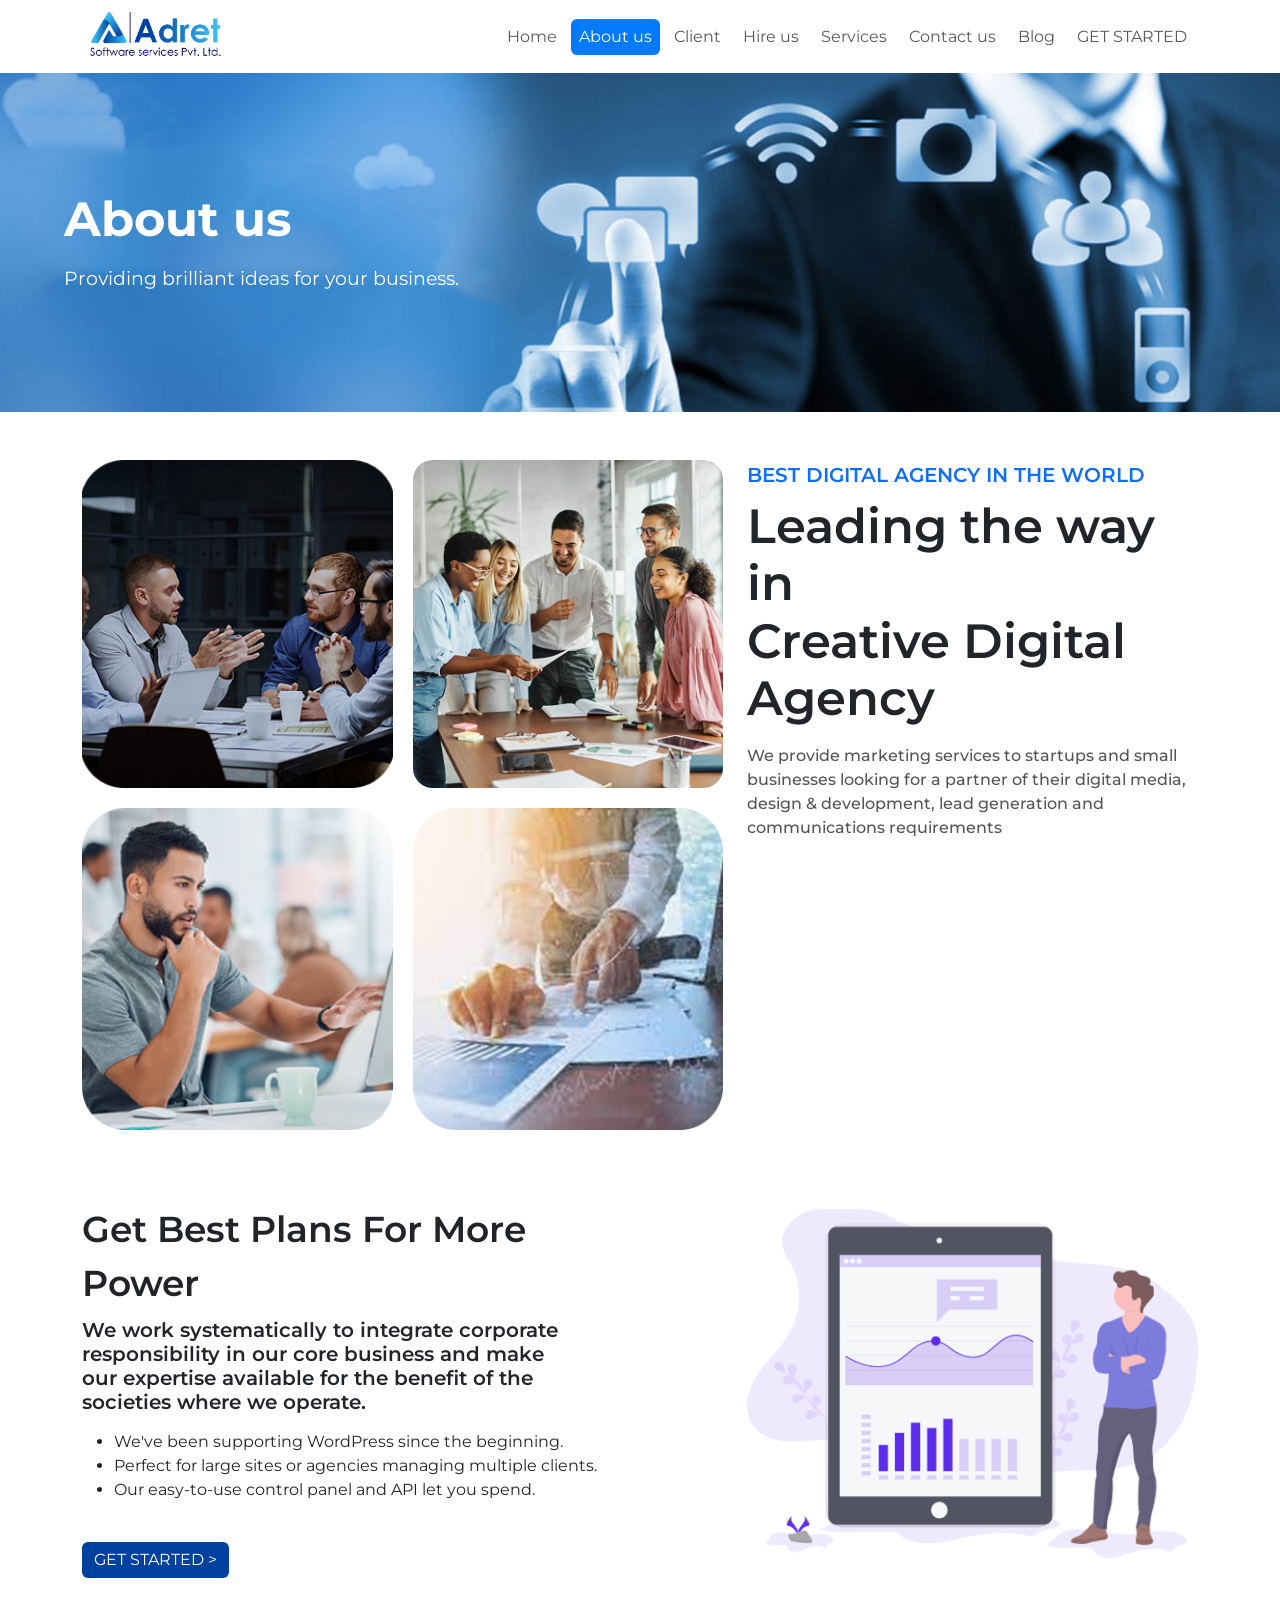
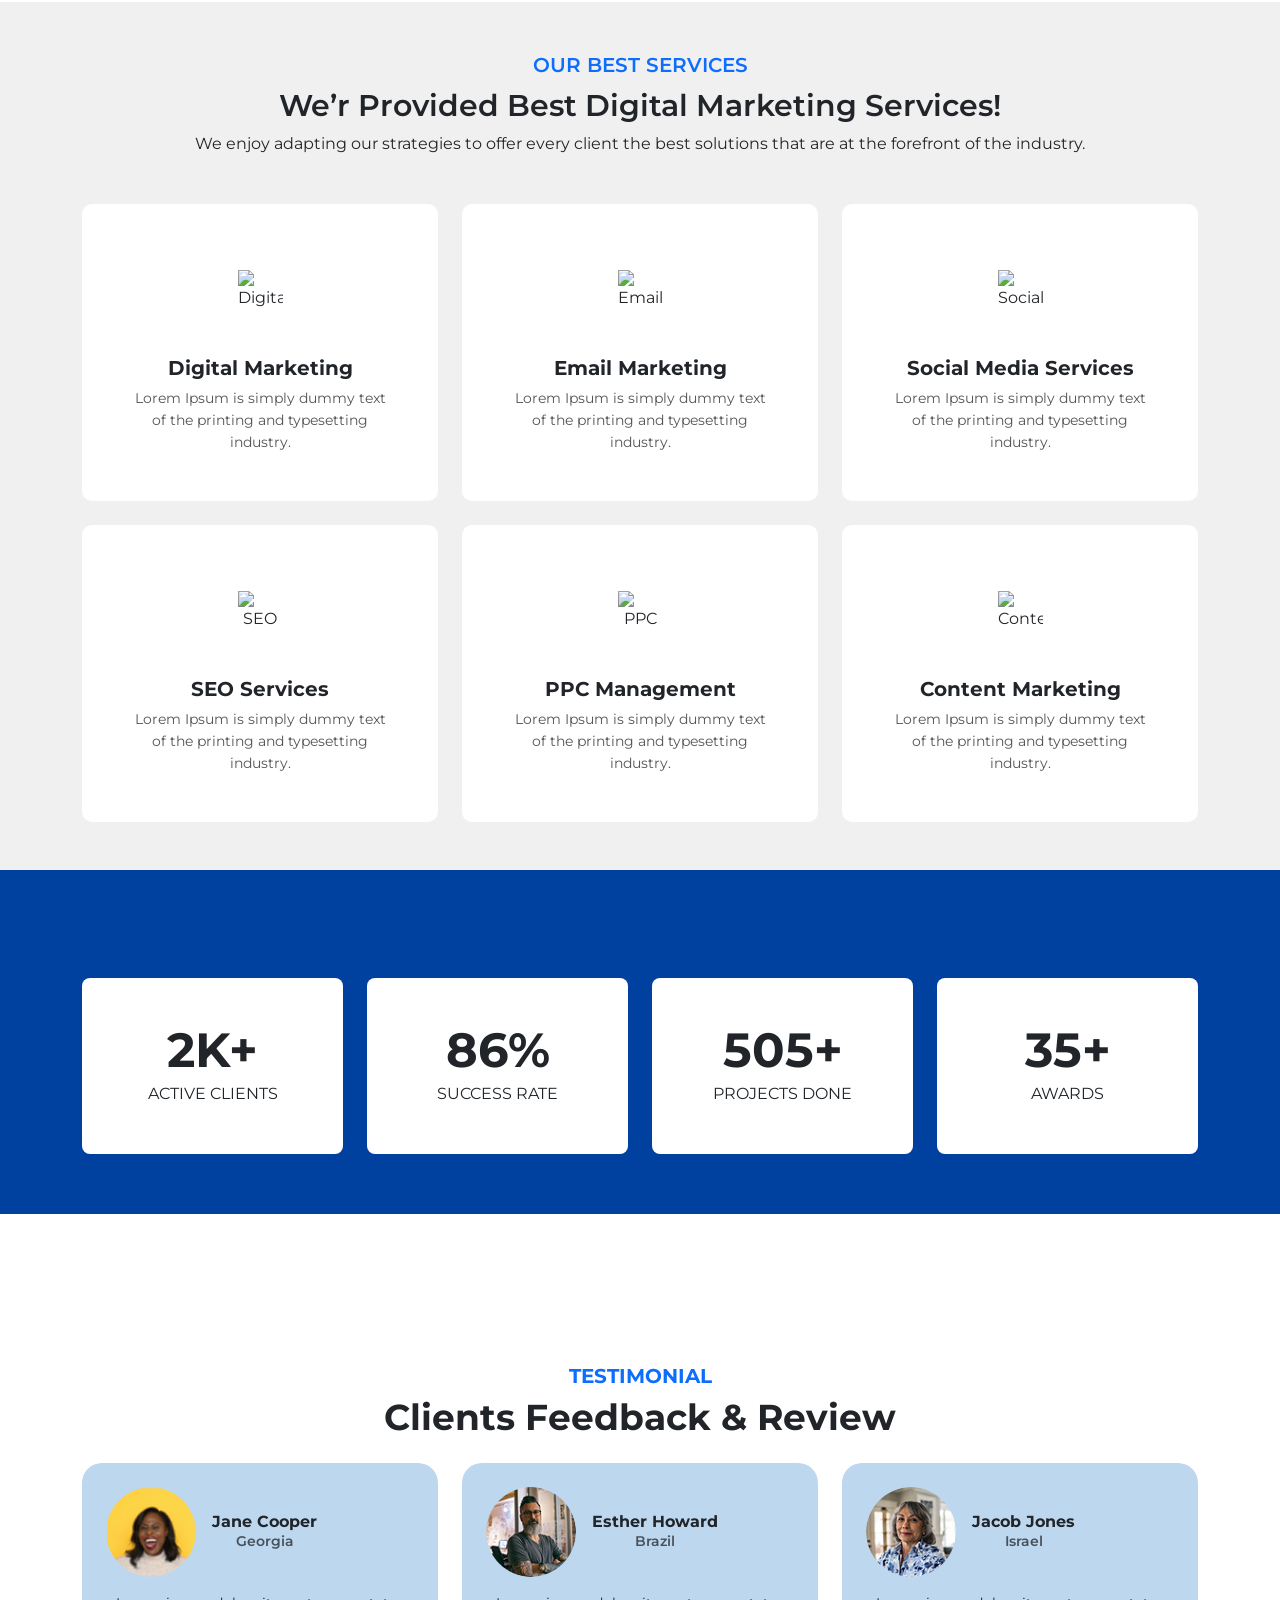
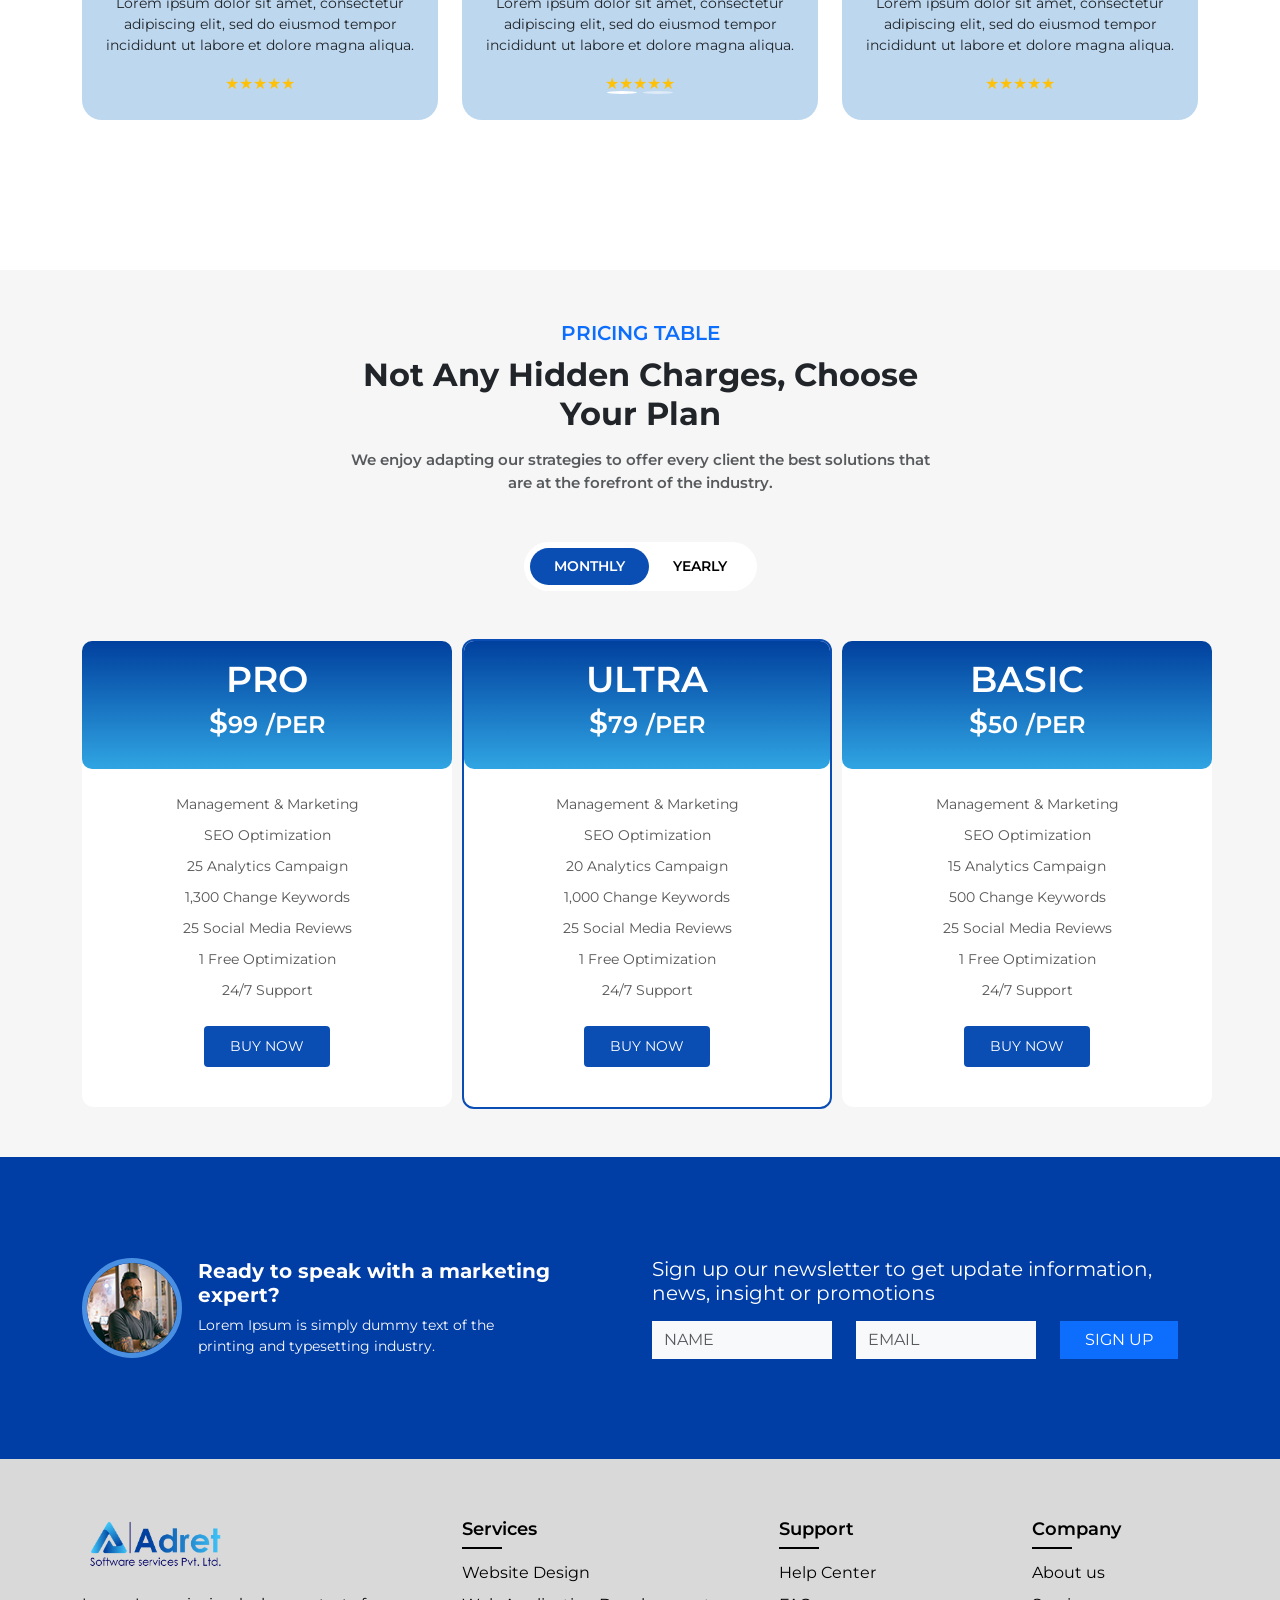
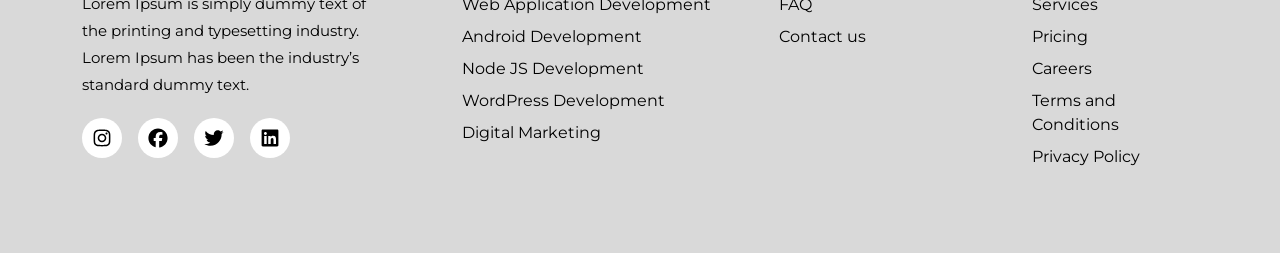
==== commit c9a6c069: "blog page and client page ahs been completed" ====
--- a/Aboutus.html
+++ b/Aboutus.html
@@ -40,7 +40,7 @@
                     <a class="nav-link" href="/hire-us">Hire us</a>
                     <a class="nav-link " href="/service.html">Services</a>
                     <a class="nav-link" href="/contactUs.html">Contact us</a>
-                    <a class="nav-link" href="/pages">Pages</a>
+                    <a class="nav-link" href="/Blog.html">Blog</a>
                     <a class="nav-link" href="/get-started">GET STARTED</a>
                 </div>
             </div>
@@ -61,7 +61,7 @@
                  <a class="nav-link" href="/hire-us">Client Hire us</a>
                 <a class="nav-link " href="/service.html">Services</a>
                 <a class="nav-link" href="/contact-us">Contact us</a>
-                <a class="nav-link" href="/pages">Pages</a>
+                <a class="nav-link" href="/Blog.html">Blog</a>
                 <a class="nav-link" href="/get-started">GET STARTED</a>
             </div>
         </div>
@@ -685,14 +685,14 @@
                             <ul class="list-unstyled">
                                 <li><a href="#" class="text-black">Help Center</a></li>
                                 <li><a href="#" class="text-black">FAQ</a></li>
-                                <li><a href="#" class="text-black">Contact us</a></li>
+                                <li><a href="/contactUs.html" class="text-black">Contact us</a></li>
                             </ul>
                         </div>
                         <div class="col-md-3 col-12 mb-4 mb-md-0">
                             <h5>Company</h5>
                             <ul class="list-unstyled">
-                                <li><a href="#" class="text-black">About us</a></li>
-                                <li><a href="#" class="text-black">Services</a></li>
+                                <li><a href="/Aboutus.html" class="text-black">About us</a></li>
+                                <li><a href="/service.html" class="text-black">Services</a></li>
                                 <li><a href="#" class="text-black">Pricing</a></li>
                                 <li><a href="#" class="text-black">Careers</a></li>
                                 <li>
--- a/Assets/Css/style.css
+++ b/Assets/Css/style.css
@@ -899,7 +899,8 @@
 }
 
 .image-area {
-  position: relative;
+  position: absolute;
+  bottom: 0px;
 }
 
 .image-area img {
@@ -1789,6 +1790,10 @@
   background-color: #fff;
   padding: 150px 0px !important;
 }
+.testimoniall-section {
+  background-color: #fff;
+  padding: 50px 0px !important;
+}
 
 .testimonial-card {
   background-color: #86B5E18A;
@@ -2816,4 +2821,315 @@
    font-size: 18px;
    font-weight: 500;
     transition-duration: 1s;
-}+}
+
+/* portfolio */
+
+.Showcase-section{
+  background-color: #F0F0F0;
+}
+
+.custom-tabs {
+    border-bottom: none !important;
+    margin-bottom: 20px;
+}
+
+.custom-tabs .nav-link {
+    border: 1px solid #0d6efd !important; 
+    color: #0d6efd;
+    padding: 12px 28px;
+    font-weight: 500;
+    border-radius: 4px;
+    margin: 10px 10px;
+}
+.custom-tabs .nav-link:hover{
+   background-color: #0d6efd !important;
+    color: #fff !important;
+}
+
+.custom-tabs .nav-link.active {
+    background-color: #0d6efd !important;
+    color: #fff !important;
+}
+
+.custom-tabs .nav-item:not(:last-child) .nav-link {
+    border-right: none;
+}
+
+.portfolio-card {
+    background: #fff;
+    border-radius: 10px;
+    overflow: hidden;
+    box-shadow: 0px 4px 20px rgba(0,0,0,0.08);
+    transition: transform 0.3s ease;
+    max-height: 300px;
+    position: relative;
+}
+
+.portfolio-card:hover {
+    transform: translateY(-5px);
+}
+
+/* Mobile Fix */
+@media (max-width: 576px) {
+    .custom-tabs {
+        flex-wrap: wrap;
+    }
+    .custom-tabs .nav-link {
+        padding: 10px 14px;
+        font-size: 14px;
+    }
+}
+
+.robust-heading{
+  font-size: 28px;
+  font-weight: 600 !important;
+  line-height: 120%;
+  font-family: "Open Sans";
+  margin-bottom: 50px !important;
+}
+.portfolio-card video {
+    width: 100%;
+    height: 100%;
+    object-fit: cover;   /* fills the card without distortion */
+    display: block;
+}
+/* overlay */
+.portfolio-card::after {
+  content: "";
+  position: absolute;
+  inset: 0;
+  background-color: rgba(0, 0, 0.6, 0.6);;
+  transform: scaleY(0);        /* start hidden */
+  transform-origin: top;      /* start from top */
+  transition: transform 0.4s ease;
+  z-index: 2;
+}
+
+/* hover effect */
+.portfolio-card:hover::after {
+  transform: scaleY(1);       /* fill to bottom */
+}
+
+/* video */
+.portfolio-card video {
+  width: 100%;
+  height: 100%;
+  object-fit: cover;
+  position: relative;
+  z-index: 1;
+}
+.portfolio-btn {
+  position: absolute;
+  top: 50%;
+  left: 50%;
+  transform: translate(-50%, -50%);
+  opacity: 0;
+  transition: opacity 0.3s ease;
+  z-index: 3;
+  padding: 3px 20px !important;
+  background-color: #007bff;
+  color: #fff !important;
+  border-radius: 8px;
+}
+
+/* hover effects */
+.portfolio-card:hover::after {
+  transform: scaleY(1);
+}
+
+.portfolio-card:hover .portfolio-btn {
+  opacity: 1;
+}
+
+.quote-section {
+  background-color: #ffffff;
+}
+
+.quote-left ul li {
+  margin-bottom: 10px;
+  font-size: 15px;
+  color: #333;
+}
+
+.quote-form {
+  background-color: #E2DFD2; /* light gray card */
+  border-radius: 12px;
+  box-shadow: 0 10px 30px rgba(0,0,0,0.08);
+}
+
+.quote-form .form-control,
+.quote-form .form-select {
+  border-radius: 6px;
+}
+/* Blog */
+.blog-card {
+  position: relative;
+  overflow: hidden;
+  border-radius: 12px;
+}
+
+.blog-card img {
+  width: 100%;
+  height: 100%;
+  object-fit: cover;
+  display: block;
+}
+
+/* heights */
+.blog-card.large {
+  height: 100%;
+  min-height: 450px;
+}
+
+.blog-card.small {
+  min-height: 215px;
+}
+
+/* overlay */
+.blog-overlay {
+  position: absolute;
+  inset: 0;
+  background: linear-gradient(
+    to top,
+    rgba(0,0,0,0.7),
+    rgba(0,0,0,0.2)
+  );
+  color: #fff;
+  padding: 20px;
+  display: flex;
+  flex-direction: column;
+  justify-content: flex-end;
+}
+
+/* badge */
+.blog-overlay .badge {
+  background: #ff2c55;
+  align-self: flex-start;
+  margin-bottom: 10px;
+  padding: 6px 12px;
+  font-weight: 500;
+}
+
+/* text */
+.blog-overlay h3,
+.blog-overlay h4 {
+  margin-bottom: 8px;
+}
+
+.blog-overlay p {
+  font-size: 14px;
+  opacity: 0.9;
+  margin: 0;
+}
+
+/* hover effect */
+.blog-card img {
+  transition: transform 0.4s ease;
+}
+
+.blog-card:hover img {
+  transform: scale(1.05);
+}
+
+/* mobile */
+@media (max-width: 768px) {
+  .blog-card.large,
+  .blog-card.small {
+    min-height: 260px;
+  }
+}
+
+.blog-list-section {
+  background-color: #ffffff;
+}
+
+/* Section headers */
+.section-title {
+  background: linear-gradient(90deg, #050b26, #020617);
+  color: #fff;
+  padding: 10px 16px;
+  font-weight: 600;
+  margin-bottom: 25px;
+}
+
+/* Blog rows */
+.blog-row {
+  gap: 20px;
+}
+
+.blog-thumb {
+  position: relative;
+  min-width: 220px;
+}
+
+.blog-thumb img {
+  width: 100%;
+  height: 150px;
+  object-fit: cover;
+  border-radius: 4px;
+}
+
+.tag {
+  position: absolute;
+  bottom: 10px;
+  left: 10px;
+  background: #ff2c55;
+  color: #fff;
+  font-size: 13px;
+  padding: 6px 12px;
+  border-radius: 3px;
+}
+
+/* Content */
+.blog-content h3 {
+  font-size: 20px;
+  font-weight: 600;
+}
+
+.blog-content small {
+  display: block;
+  margin: 8px 0;
+  color: #777;
+}
+
+.blog-content p {
+  margin: 0;
+  color: #444;
+}
+
+/* Editor card */
+.editor-card {
+  position: relative;
+}
+
+.editor-card img {
+  width: 100%;
+  height: 200px;
+  object-fit: cover;
+  border-radius: 4px;
+}
+
+.editor-content h4 {
+  font-size: 20px;
+  font-weight: 600;
+}
+
+.editor-content small {
+  display: block;
+  margin: 8px 0;
+  color: #777;
+}
+
+/* Mobile */
+@media (max-width: 768px) {
+  .blog-row {
+    flex-direction: column;
+  }
+
+  .blog-thumb {
+    min-width: 100%;
+  }
+}
+
+
